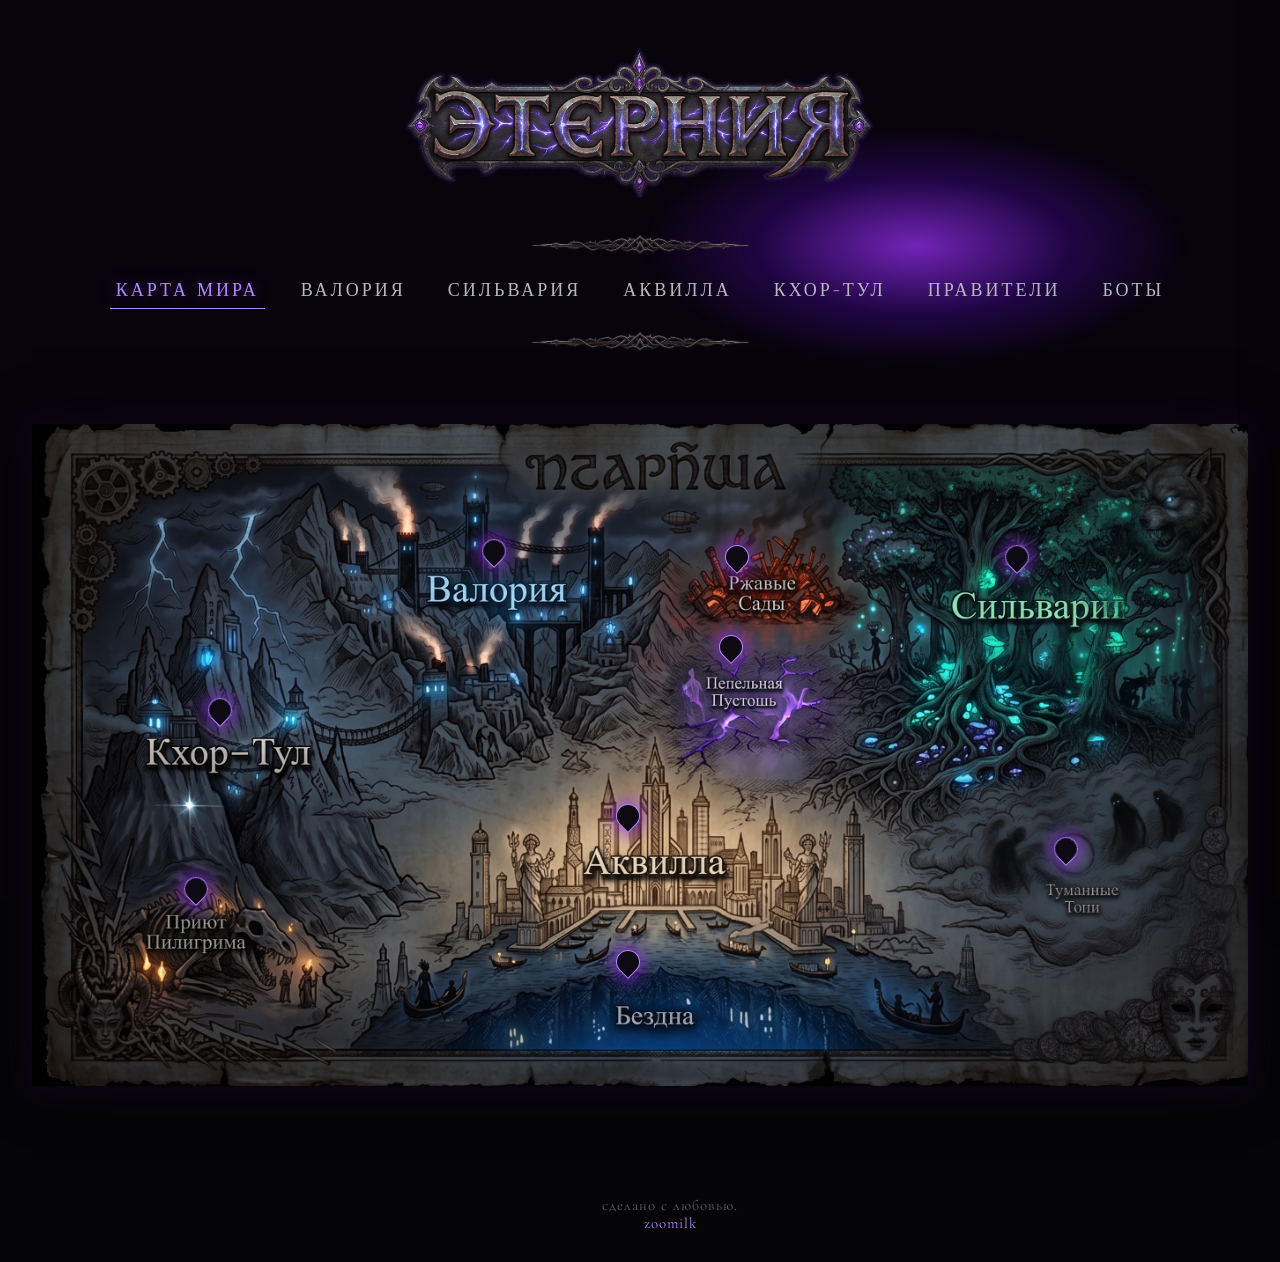
==== index.html @ 31e26c92 "Add files via upload" ====
<!DOCTYPE html>
<html lang="ru">
<head>
    <meta charset="UTF-8">
    <meta name="viewport" content="width=device-width, initial-scale=1.0">
    <title>Мир Этернии</title>
    <style>
        @import url('https://fonts.googleapis.com/css2?family=Cinzel:wght@400;700&family=Cormorant+Garamond:ital,wght@0,400;0,600;1,400&display=swap');

        :root {
            --bg-dark: #050508;
            --text-main: #b8b8c0;
            --text-accent: #b388ff;
            --text-silver: #e5e5e5;
            --panel-bg: rgba(10, 8, 14, 0.95);
            --border-color: #2a203b;
            --glow: rgba(138, 43, 226, 0.6);
        }

        html, body { margin: 0; padding: 0; width: 100%; overflow-x: hidden; }

        body {
            background-color: var(--bg-dark);
            color: var(--text-main);
            font-family: 'Cormorant Garamond', serif;
            font-size: 18px;
            display: flex;
            flex-direction: column;
            min-height: 100vh;
        }

        #bg-video {
            position: fixed; top: 0; left: 0; width: 100vw; height: 100vh;
            object-fit: cover; z-index: -20; pointer-events: none;
        }

        .body-overlay {
            position: fixed; top: 0; left: 0; width: 100vw; height: 100vh;
            background: rgba(8, 5, 12, 0.75); z-index: -10; pointer-events: none;
        }

        h1, h2, h3, h4 { font-family: 'Cinzel', serif; color: var(--text-silver); font-weight: normal; }

        /* --- ШАПКА --- */
        header { text-align: center; padding: 40px 0 10px 0; position: relative; z-index: 50; }
        .logo-wrapper { position: relative; display: inline-block; }
        .logo-wrapper::before {
            content: ''; position: absolute; top: 50%; left: 50%; width: 110%; height: 140%;
            background: radial-gradient(ellipse, rgba(160, 50, 255, 0.7) 0%, rgba(90, 10, 200, 0.3) 40%, transparent 70%);
            z-index: -1; pointer-events: none; animation: smooth-smoke-glow 6s infinite ease-in-out;
        }
        @keyframes smooth-smoke-glow {
            0% { opacity: 0.5; transform: translate(-50%, -50%) scale(0.95); filter: blur(18px); }
            35% { opacity: 0.9; transform: translate(-50%, -50%) scale(1.05); filter: blur(25px); }
            65% { opacity: 0.6; transform: translate(-50%, -50%) scale(0.98); filter: blur(20px); }
            100% { opacity: 0.5; transform: translate(-50%, -50%) scale(0.95); filter: blur(18px); }
        }
        .logo-img { max-width: 500px; height: auto; position: relative; z-index: 2; }
        .decor-divider-thin {
            width: 100%; max-width: 700px; height: 25px; margin: 20px auto;
            background-image: url('divider2.png'); background-size: contain;
            background-position: center; background-repeat: no-repeat; opacity: 0.8;
        }

        /* Навигация */
        .nav-links { display: flex; justify-content: center; gap: 30px; flex-wrap: wrap; max-width: 1100px; margin: 0 auto; }
        .nav-btn {
            background: none; border: none; color: var(--text-main); font-family: 'Cinzel', serif;
            font-size: 18px; text-transform: uppercase; letter-spacing: 3px; cursor: pointer;
            padding-bottom: 5px; border-bottom: 1px solid transparent; transition: all 0.4s;
        }
        .nav-btn:hover, .nav-btn.active { color: var(--text-accent); border-bottom: 1px solid var(--text-accent); text-shadow: 0 0 15px var(--glow); }

        .page { display: none; animation: fadeIn 0.6s ease; flex: 1; }
        .page.active { display: block; }
        @keyframes fadeIn { from { opacity: 0; transform: translateY(15px); } to { opacity: 1; transform: translateY(0); } }

        /* --- КАРТЫ --- */
        .map-container {
            position: relative; width: 95%; max-width: 1300px; margin: 40px auto 80px auto;
            box-shadow: 0 0 50px rgba(0,0,0,0.9), 0 0 30px rgba(138, 43, 226, 0.2); overflow: hidden;
        }
        .map-image { width: 100%; display: block; position: relative; z-index: 1; }

        .mist-overlay {
            position: absolute; top: 0; left: 0; width: 100%; height: 100%; object-fit: cover;
            z-index: 5; pointer-events: none; filter: invert(1) sepia(0.5) hue-rotate(240deg) saturate(3) opacity(0.85);
            mix-blend-mode: multiply; opacity: 0; transition: opacity 2.5s ease-in-out;
        }
        .mist-overlay.active { opacity: 1; }

        .map-pin {
            position: absolute; width: 22px; height: 22px; background-color: #0d0a14;
            border-radius: 50% 50% 50% 0; transform: translate(-50%, -100%) rotate(-45deg);
            cursor: pointer; border: 1px solid var(--text-accent); box-shadow: 0 0 15px 5px var(--glow);
            animation: pulse-purple 2s infinite; z-index: 10; transition: all 0.3s;
        }
        .map-pin:hover { transform: translate(-50%, -100%) rotate(-45deg) scale(1.3); background-color: var(--text-accent); }
        @keyframes pulse-purple {
            0% { box-shadow: 0 0 10px 2px rgba(138, 43, 226, 0.4); }
            50% { box-shadow: 0 0 20px 8px rgba(138, 43, 226, 0.8); }
            100% { box-shadow: 0 0 10px 2px rgba(138, 43, 226, 0.4); }
        }

        /* --- БОКОВАЯ ПАНЕЛЬ --- */
        .sidebar {
            position: fixed; top: 0; right: -600px; width: 550px; height: 100vh;
            background: var(--panel-bg); border-left: 2px solid var(--border-color);
            box-shadow: -15px 0 50px rgba(0,0,0,0.9); transition: right 0.5s cubic-bezier(0.2, 0.8, 0.2, 1);
            z-index: 9999; overflow: hidden; 
        }
        .sidebar.active { right: 0; }
        .close-btn {
            position: absolute; top: 25px; right: 25px; font-size: 32px; color: #777;
            cursor: pointer; border: none; background: none; z-index: 101; transition: color 0.3s;
        }
        .close-btn:hover { color: var(--text-accent); }

        .decor-corner {
            position: absolute; width: 100px; height: 100px; background-image: url('corner.png');
            background-size: contain; background-repeat: no-repeat; pointer-events: none; opacity: 0.8; z-index: 5;
        }
        .corner-tl { top: 0; left: 0; } .corner-tr { top: 0; right: 0; transform: scaleX(-1); }
        .corner-bl { bottom: 0; left: 0; transform: scaleY(-1); } .corner-br { bottom: 0; right: 0; transform: scale(-1, -1); }

        .sidebar-content {
            width: 100%; height: 100%; overflow-y: auto; padding: 60px 45px 80px 45px;
            box-sizing: border-box; position: relative; z-index: 2;
        }
        .sidebar-content::-webkit-scrollbar { width: 6px; }
        .sidebar-content::-webkit-scrollbar-track { background: rgba(0,0,0,0.2); }
        .sidebar-content::-webkit-scrollbar-thumb { background: var(--border-color); border-radius: 10px; }
        .sidebar-content::-webkit-scrollbar-thumb:hover { background: var(--text-accent); }

        .decor-divider {
            width: 100%; height: 30px; background-image: url('divider.png'); background-size: contain;
            background-position: center; background-repeat: no-repeat; margin: 25px 0; opacity: 0.9;
        }
        .sidebar-title { text-align: center; font-size: 36px; margin-top: 0; color: var(--text-silver); text-shadow: 0 0 15px rgba(179, 136, 255, 0.3); }
        
        .region-bg-image {
            width: 100%; height: 220px; background-size: cover; background-position: center; background-color: #000;
            border: 1px solid var(--border-color); margin-bottom: 20px; box-shadow: 0 5px 15px rgba(0,0,0,0.6);
            cursor: zoom-in; transition: border-color 0.3s;
        }
        .region-bg-image:hover { border-color: var(--text-accent); }

        .content-section { position: relative; z-index: 2; }
        .content-section h3 { font-size: 24px; color: var(--text-accent); border-bottom: 1px dashed var(--border-color); padding-bottom: 8px; margin-bottom: 15px; text-align: left; }
        
        .accent-silver { color: var(--text-silver); font-weight: bold; }
        .accent-purple { color: var(--text-accent); font-style: italic; }
        
        .styled-list { list-style: none; padding-left: 0; margin-top: 10px; }
        .styled-list li { padding-left: 22px; position: relative; margin-bottom: 12px; line-height: 1.5; }
        .styled-list li::before { content: '♦'; position: absolute; left: 0; color: var(--text-accent); font-size: 14px; top: 2px; }
        .quote-block { border-left: 2px solid var(--text-accent); padding-left: 15px; margin: 15px 0; font-style: italic; color: #999; }

        /* МИНИ-ПОРТРЕТЫ */
        .loc-characters-title { font-size: 20px; color: var(--text-silver); margin: 30px 0 15px 0; text-align: center; border-top: 1px solid var(--border-color); padding-top: 15px; font-family: 'Cinzel', serif; }
        .mini-chars-grid { display: flex; flex-wrap: wrap; gap: 15px; justify-content: center; margin-bottom: 20px; }
        .mini-char-wrap { text-align: center; cursor: pointer; width: 80px; }
        .mini-char-img {
            width: 70px; height: 70px; border-radius: 6px; border: 2px solid var(--border-color); 
            background-size: cover; background-position: center; margin: 0 auto 5px auto;
            transition: all 0.3s ease; box-shadow: 0 4px 10px rgba(0,0,0,0.5);
        }
        .mini-char-wrap:hover .mini-char-img { border-color: var(--text-accent); transform: scale(1.1); box-shadow: 0 0 15px var(--glow); }
        .mini-char-name { font-size: 14px; color: var(--text-main); font-style: italic; transition: color 0.3s; }
        .mini-char-wrap:hover .mini-char-name { color: var(--text-accent); }

        .btn-person {
            display: block; width: 100%; background: rgba(20, 15, 30, 0.5); color: var(--text-silver);
            padding: 15px 20px; border: 1px solid var(--text-accent); cursor: pointer; font-family: 'Cinzel', serif;
            font-size: 18px; text-transform: uppercase; letter-spacing: 3px; margin-top: 40px; transition: all 0.4s;
        }
        .btn-person:hover { background: var(--text-accent); color: #000; box-shadow: 0 0 25px var(--glow); }

        /* --- МОДАЛЬНОЕ ОКНО ПЕРСОНАЖА (ЦЕНТР ЭКРАНА) --- */
        .char-modal-wrapper {
            display: none; position: fixed; top: 0; left: 0; width: 100vw; height: 100vh;
            background: rgba(0,0,0,0.9); z-index: 100000; justify-content: center; align-items: center;
            opacity: 0; transition: opacity 0.4s ease;
        }
        .char-modal-wrapper.active { display: flex; opacity: 1; }
        .char-modal-content {
            width: 90%; max-width: 800px; max-height: 90vh; background: var(--panel-bg);
            border: 2px solid var(--border-color); position: relative; box-shadow: 0 0 50px rgba(0,0,0,0.8), 0 0 20px var(--glow);
            display: flex; flex-direction: column; overflow: hidden;
        }
        .cm-scroll-area { overflow-y: auto; padding: 40px; box-sizing: border-box; }
        .cm-scroll-area::-webkit-scrollbar { width: 6px; }
        .cm-scroll-area::-webkit-scrollbar-thumb { background: var(--text-accent); }
        
        .char-modal-header { display: flex; gap: 30px; align-items: flex-start; margin-bottom: 20px; }
        .cm-img { width: 180px; height: 180px; border: 2px solid var(--text-accent); background-size: cover; background-position: center; box-shadow: 0 0 20px rgba(138,43,226,0.3); flex-shrink: 0; border-radius: 4px;}
        .cm-titles h2 { font-size: 32px; margin: 0 0 10px 0; color: var(--text-silver); text-shadow: 0 0 10px rgba(255,255,255,0.2); }
        .cm-titles h4 { font-size: 18px; margin: 0; color: var(--text-accent); font-family: 'Cormorant Garamond', serif; font-style: italic; letter-spacing: 1px; }
        .cm-text p { margin-bottom: 15px; line-height: 1.6; }
        
        /* Модалка для картинок */
        .image-modal { display: none; position: fixed; top: 0; left: 0; width: 100vw; height: 100vh; background: rgba(0,0,0,0.85); z-index: 100000; justify-content: center; align-items: center; opacity: 0; transition: opacity 0.3s ease; }
        .image-modal.active { display: flex; opacity: 1; }
        .modal-img { max-width: 90vw; max-height: 90vh; border: 2px solid var(--border-color); box-shadow: 0 0 40px rgba(138, 43, 226, 0.3); border-radius: 4px; }
        
        /* --- КАРТОЧКИ (ПРАВИТЕЛИ И БОТЫ) --- */
        .characters-grid { max-width: 1500px; margin: 20px auto 60px auto; display: grid; grid-template-columns: repeat(4, 1fr); gap: 25px; padding: 0 30px; align-items: start; }
        .char-card { background: var(--panel-bg); border: 1px solid var(--border-color); padding: 25px; position: relative; cursor: pointer; transition: all 0.4s ease; box-shadow: 0 10px 30px rgba(0,0,0,0.8); }
        .char-card:hover { border-color: var(--text-accent); transform: translateY(-5px); }
        
        /* ИСПРАВЛЕНИЕ: Портреты больше не черные, они яркие сразу */
        .char-portrait { 
            width: 100%; aspect-ratio: 1 / 1; background-color: #050505; border: 1px solid #1a1525; margin-bottom: 15px; 
            background-size: cover; background-position: center; 
            filter: brightness(0.85) contrast(1.05); /* Яркие по умолчанию */
            transition: all 0.5s ease; position: relative; z-index: 2; border-radius: 4px;
        }
        .char-card:hover .char-portrait, .char-card.expanded .char-portrait { 
            filter: brightness(1.1) contrast(1.1); /* Легкое свечение при наведении */
            border-color: var(--text-accent); box-shadow: 0 0 20px rgba(138, 43, 226, 0.3); 
        }
        
        .char-name { font-size: 22px; text-align: center; margin: 10px 0; line-height: 1.3; transition: color 0.3s; position: relative; z-index: 2; }
        .char-card:hover .char-name, .char-card.expanded .char-name { color: var(--text-accent); }
        .char-details { max-height: 0; opacity: 0; overflow: hidden; transition: max-height 0.6s ease, opacity 0.6s ease; font-size: 16px; position: relative; z-index: 2; }
        .char-card.expanded .char-details { max-height: 1000px; opacity: 1; margin-top: 15px; }
        .char-details h4 { color: var(--text-silver); font-size: 18px; margin: 20px 0 5px 0; border-bottom: 1px solid var(--border-color); padding-bottom: 5px; }
        .hint-text { text-align: center; font-size: 14px; color: #666; margin-top: 10px; font-style: italic; }
        .char-card.expanded .hint-text { display: none; }

        /* Заблокированные карточки для ботов */
        .char-card.locked { cursor: not-allowed; }
        .char-card.locked:hover { transform: none; border-color: var(--border-color); }
        .char-card.locked .char-portrait { filter: brightness(0.2) blur(3px) grayscale(1); }

        /* ИСПРАВЛЕНИЕ: Центрирование гиперссылок в карточках ботов */
        .bot-links { 
            display: flex; 
            flex-wrap: wrap; 
            justify-content: center; 
            align-items: center; 
            gap: 15px; 
            margin-top: 25px; 
            padding-top: 15px; 
            border-top: 1px dashed var(--border-color); 
        }
        .bot-links a { 
            color: var(--text-accent); text-decoration: none; border-bottom: 1px dashed var(--text-accent); 
            font-family: 'Cinzel', serif; transition: all 0.3s; text-transform: uppercase; 
            font-size: 14px; letter-spacing: 1px; text-align: center; white-space: nowrap;
        }
        .bot-links a:hover { color: var(--text-silver); border-bottom-color: var(--text-silver); text-shadow: 0 0 10px var(--glow); }
        
        .bots-footer { text-align: center; color: rgba(184, 184, 192, 0.3); font-style: italic; margin: 50px 0 80px 0; font-size: 26px; font-family: 'Cinzel', serif; letter-spacing: 2px;}

        /* --- ФУТЕР --- */
        .global-footer {
            text-align: center;
            padding: 30px;
            color: rgba(184, 184, 192, 0.5);
            font-size: 15px;
            font-family: 'Cormorant Garamond', serif;
            letter-spacing: 1px;
            width: 100%;
            margin-top: auto;
        }
        .global-footer a {
            color: var(--text-accent);
            text-decoration: none;
            transition: color 0.3s;
        }
        .global-footer a:hover {
            color: var(--text-silver);
            text-shadow: 0 0 10px var(--glow);
        }

    </style>
</head>
<body>

    <video id="bg-video" autoplay loop muted playsinline>
        <source src="bg.mp4" type="video/mp4">
    </video>
    <div class="body-overlay"></div>

    <div id="image-modal" class="image-modal" onclick="closeImgModal(event)">
        <span class="close-btn" style="z-index: 100001;" onclick="closeImgModal(event)">✖</span>
        <img id="modal-img" class="modal-img" src="" alt="Image">
    </div>

    <!-- МОДАЛЬНОЕ ОКНО ПЕРСОНАЖА -->
    <div id="char-modal" class="char-modal-wrapper" onclick="closeCharModal(event)">
        <div class="char-modal-content" onclick="event.stopPropagation()">
            <span class="close-btn" onclick="closeCharModal(event)">✖</span>
            <div class="decor-corner corner-tl"></div>
            <div class="decor-corner corner-tr"></div>
            <div class="decor-corner corner-bl"></div>
            <div class="decor-corner corner-br"></div>
            
            <div class="cm-scroll-area">
                <div class="char-modal-header">
                    <div class="cm-img" id="cm-img"></div>
                    <div class="cm-titles">
                        <h2 id="cm-name">Имя Персонажа</h2>
                        <h4 id="cm-role">Роль</h4>
                    </div>
                </div>
                <div class="decor-divider"></div>
                <div class="cm-text content-section" id="cm-text"></div>
            </div>
        </div>
    </div>

    <header>
        <div class="logo-wrapper"><img src="logo.png" alt="Этерния" class="logo-img"></div>
        <div class="decor-divider-thin"></div>
        <nav class="nav-links">
            <button class="nav-btn active" id="btn-map" onclick="switchPage('map')">Карта Мира</button>
            <button class="nav-btn" id="btn-valoria" onclick="switchPage('valoria')">Валория</button>
            <button class="nav-btn" id="btn-sylvaria" onclick="switchPage('sylvaria')">Сильвария</button>
            <button class="nav-btn" id="btn-aquilla" onclick="switchPage('aquilla')">Аквилла</button>
            <button class="nav-btn" id="btn-khortul" onclick="switchPage('khortul')">Кхор-Тул</button>
            <button class="nav-btn" id="btn-chars" onclick="switchPage('chars')">Правители</button>
            <button class="nav-btn" id="btn-bots" onclick="switchPage('bots')">Боты</button>
        </nav>
        <div class="decor-divider-thin"></div>
    </header>

    <!-- СТРАНИЦА: ГЛАВНАЯ КАРТА -->
    <main id="page-map" class="page active">
        <div class="map-container">
            <img src="map.jpg" alt="Карта Этернии" class="map-image">
            <img src="fog.gif" alt="Туман" class="mist-overlay" id="mist-layer">

            <div class="map-pin" style="left: 38%; top: 21%;" onclick="openMainRegion('valoria')"></div>
            <div class="map-pin" style="left: 58%; top: 22%;" onclick="openMainRegion('rusty')"></div>
            <div class="map-pin" style="left: 81%; top: 22%;" onclick="openMainRegion('sylvaria')"></div>
            <div class="map-pin" style="left: 57.5%; top: 35.5%;" onclick="openMainRegion('ashen')"></div>
            <div class="map-pin" style="left: 15.5%; top: 45%;" onclick="openMainRegion('khor_tul')"></div>
            <div class="map-pin" style="left: 49%; top: 61%;" onclick="openMainRegion('aquilla')"></div>
            <div class="map-pin" style="left: 13.5%; top: 72%;" onclick="openMainRegion('pilgrim')"></div>
            <div class="map-pin" style="left: 85%; top: 66%;" onclick="openMainRegion('misty')" onmouseenter="showMist()" onmouseleave="hideMist()"></div>
            <div class="map-pin" style="left: 49%; top: 83%;" onclick="openMainRegion('abyss')" onmouseenter="showMist()" onmouseleave="hideMist()"></div>
        </div>
    </main>

    <!-- СТРАНИЦА: ВАЛОРИЯ -->
    <main id="page-valoria" class="page">
        <div class="map-container">
            <img src="map-valoria.jpg" alt="Карта Валории" class="map-image">
            <div class="map-pin" style="left: 40%; top: 20%;" onclick="openLocation('citadel')"></div>
            <div class="map-pin" style="left: 50%; top: 35%;" onclick="openLocation('garrison')"></div>
            <div class="map-pin" style="left: 65%; top: 45%;" onclick="openLocation('workshop')"></div>
            <div class="map-pin" style="left: 45%; top: 60%;" onclick="openLocation('forge')"></div>
            <div class="map-pin" style="left: 55%; top: 80%;" onclick="openLocation('bazaar')"></div>
            <div class="map-pin" style="left: 35%; top: 75%;" onclick="openLocation('block14')"></div>
            <div class="map-pin" style="left: 20%; top: 50%;" onclick="openLocation('bastion')"></div>
            <div class="map-pin" style="left: 60%; top: 65%;" onclick="openLocation('tavern')"></div>
        </div>
    </main>

    <!-- СТРАНИЦА: СИЛЬВАРИЯ -->
    <main id="page-sylvaria" class="page">
        <div class="map-container">
            <img src="map-sylvaria.jpg" alt="Карта Сильварии" class="map-image">
            <div class="map-pin" style="left: 50%; top: 40%;" onclick="openLocation('vault')"></div>
            <div class="map-pin" style="left: 60%; top: 30%;" onclick="openLocation('grove')"></div>
            <div class="map-pin" style="left: 40%; top: 50%;" onclick="openLocation('pharmacy')"></div>
            <div class="map-pin" style="left: 65%; top: 60%;" onclick="openLocation('market')"></div>
            <div class="map-pin" style="left: 75%; top: 70%;" onclick="openLocation('span')"></div>
            <div class="map-pin" style="left: 30%; top: 65%;" onclick="openLocation('post')"></div>
            <div class="map-pin" style="left: 20%; top: 80%;" onclick="openLocation('camp')"></div>
            <div class="map-pin" style="left: 85%; top: 50%;" onclick="openLocation('outpost')"></div>
        </div>
    </main>

    <!-- СТРАНИЦА: АКВИЛЛА -->
    <main id="page-aquilla" class="page">
        <div class="map-container">
            <img src="map-aquilla.jpg" alt="Карта Аквиллы" class="map-image">
            <div class="map-pin" style="left: 50%; top: 30%;" onclick="openLocation('palace')"></div>
            <div class="map-pin" style="left: 65%; top: 40%;" onclick="openLocation('archive')"></div>
            <div class="map-pin" style="left: 35%; top: 45%;" onclick="openLocation('salon')"></div>
            <div class="map-pin" style="left: 55%; top: 60%;" onclick="openLocation('cabaret')"></div>
            <div class="map-pin" style="left: 45%; top: 65%;" onclick="openLocation('passage')"></div>
            <div class="map-pin" style="left: 25%; top: 55%;" onclick="openLocation('citadel_guard')"></div>
            <div class="map-pin" style="left: 60%; top: 80%;" onclick="openLocation('lair')"></div>
            <div class="map-pin" style="left: 40%; top: 85%;" onclick="openLocation('pier')"></div>
            <div class="map-pin" style="left: 50%; top: 95%;" onclick="openLocation('monoliths')"></div>
        </div>
    </main>

    <!-- СТРАНИЦА: КХОР-ТУЛ -->
    <main id="page-khortul" class="page">
        <div class="map-container">
            <img src="map-khortul.jpg" alt="Карта Кхор-Тул" class="map-image">
            <div class="map-pin" style="left: 40%; top: 70%;" onclick="openLocation('ossuary')"></div>
            <div class="map-pin" style="left: 50%; top: 60%;" onclick="openLocation('bridge')"></div>
            <div class="map-pin" style="left: 60%; top: 55%;" onclick="openLocation('honeycombs')"></div>
            <div class="map-pin" style="left: 30%; top: 50%;" onclick="openLocation('plaza')"></div>
            <div class="map-pin" style="left: 70%; top: 65%;" onclick="openLocation('wells')"></div>
            <div class="map-pin" style="left: 45%; top: 40%;" onclick="openLocation('court')"></div>
            <div class="map-pin" style="left: 65%; top: 25%;" onclick="openLocation('spire')"></div>
            <div class="map-pin" style="left: 50%; top: 15%;" onclick="openLocation('sanctuary')"></div>
        </div>
    </main>

    <!-- СТРАНИЦА: ПРАВИТЕЛИ -->
    <main id="page-chars" class="page">
        <div class="characters-grid">
            
            <div class="char-card" id="card-malakor" onclick="toggleCard('card-malakor')">
                <div class="decor-corner corner-tl"></div><div class="decor-corner corner-tr"></div>
                <div class="char-portrait" style="background-image: url('char-malakor.jpg')"></div>
                <h2 class="char-name">Малакор Торн</h2>
                <div class="decor-divider-thin" style="margin: 5px auto;"></div>
                <div class="hint-text">Нажмите, чтобы раскрыть</div>
                
                <div class="char-details">
                    <p class="quote-block">«Плоть слаба. Шестерни вечны.»</p>
                    <p><span class="accent-silver">Верховный Архонт Валории.</span> От живой плоти в нем осталось лишь сердце, всё остальное — шедевры из черной стали и мерцающих рун.</p>
                    <h4>Характер</h4>
                    <p>Лишен человеческих страстей. Говорит <span class="accent-purple">рублеными фразами</span>, оценивая мир исключительно через призму железной логики и эффективности.</p>
                </div>
                <div class="decor-corner corner-bl"></div><div class="decor-corner corner-br"></div>
            </div>

            <div class="char-card" id="card-elara" onclick="toggleCard('card-elara')">
                <div class="decor-corner corner-tl"></div><div class="decor-corner corner-tr"></div>
                <div class="char-portrait" style="background-image: url('char-elara.jpg')"></div>
                <h2 class="char-name">Элара Глубокого Корня</h2>
                <div class="decor-divider-thin" style="margin: 5px auto;"></div>
                <div class="hint-text">Нажмите, чтобы раскрыть</div>
                
                <div class="char-details">
                    <p class="quote-block">«Мы не спешим. Лес помнит всё.»</p>
                    <p><span class="accent-silver">Матриарх Сильварии.</span> Древний Лесной Вечник. Её ноги превратились в корневую систему, навсегда связавшую её с живым троном-деревом.</p>
                    <h4>Характер</h4>
                    <p>Отстраненная и спокойная. Её голос звучит как <span class="accent-purple">шелест сухой листвы</span>, но за этим скрывается всеведающий разум, наблюдающий за миром глазами каждой птицы.</p>
                </div>
                <div class="decor-corner corner-bl"></div><div class="decor-corner corner-br"></div>
            </div>

            <div class="char-card" id="card-cassian" onclick="toggleCard('card-cassian')">
                <div class="decor-corner corner-tl"></div><div class="decor-corner corner-tr"></div>
                <div class="char-portrait" style="background-image: url('char-cassian.jpg')"></div>
                <h2 class="char-name">Кассиан Вейн</h2>
                <div class="decor-divider-thin" style="margin: 5px auto;"></div>
                <div class="hint-text">Нажмите, чтобы раскрыть</div>
                
                <div class="char-details">
                    <p class="quote-block">«У каждого секрета есть своя цена.»</p>
                    <p><span class="accent-silver">Великий Дож Аквиллы.</span> Изысканный Ихорец, чье тело пропитано магией Бездны, отчего кожа кажется почти прозрачной на свету.</p>
                    <h4>Характер</h4>
                    <p>Воплощение изящества. <span class="accent-purple">Остроумен и коварен</span>, непревзойденный политик, способный продать человеку его же собственные ботинки.</p>
                </div>
                <div class="decor-corner corner-bl"></div><div class="decor-corner corner-br"></div>
            </div>

            <div class="char-card" id="card-amon" onclick="toggleCard('card-amon')">
                <div class="decor-corner corner-tl"></div><div class="decor-corner corner-tr"></div>
                <div class="char-portrait" style="background-image: url('char-amon.jpg')"></div>
                <h2 class="char-name">Воскресший Амон</h2>
                <div class="decor-divider-thin" style="margin: 5px auto;"></div>
                <div class="hint-text">Нажмите, чтобы раскрыть</div>
                
                <div class="char-details">
                    <p class="quote-block">«Ибо тьма очищается лишь огнем.»</p>
                    <p><span class="accent-silver">Патриарх Кхор-Тула.</span> Старейший из Остогонов. Его рога давно срослись в пугающую корону, а закрытые глаза видят скрытую суть вещей.</p>
                    <h4>Характер</h4>
                    <p>Суровый религиозный фанатик. Его голос гремит над скалами как <span class="accent-purple">раскат штормового грома</span>, направляя свой народ по пути бескомпромиссной веры.</p>
                </div>
                <div class="decor-corner corner-bl"></div><div class="decor-corner corner-br"></div>
            </div>
        </div>
    </main>

    <!-- СТРАНИЦА: БОТЫ -->
    <main id="page-bots" class="page">
        <div class="characters-grid">
            
            <!-- МЭРРИК (Активный) -->
            <div class="char-card" id="bot-merrick" onclick="toggleCard('bot-merrick')">
                <div class="decor-corner corner-tl"></div><div class="decor-corner corner-tr"></div>
                <div class="char-portrait" style="background-image: url('char-merrick.jpg')"></div>
                <h2 class="char-name">Мэррик</h2>
                <div class="decor-divider-thin" style="margin: 5px auto;"></div>
                <div class="hint-text">Нажмите, чтобы раскрыть</div>
                
                <div class="char-details">
                    <p class="quote-block">«Даже в самом холодном металле можно сохранить искру человечности.»</p>
                    <p><span class="accent-silver">Страж-7. Живое оружие Стального Синода.</span></p>
                    <h4>Внешность и Суть</h4>
                    <p>Рожденный в Ржавых трущобах, он спас Архонта ценой собственного тела. Теперь левая часть его фигуры сохранила человечность — бледная кожа и бугры старых шрамов. Правая же стала триумфом брутальной валорианской инженерии: тяжелая руническая сталь, мощные поршни и сплетение труб, по которым пульсирует Живое Серебро.</p>
                    <h4>Характер</h4>
                    <p>Мэррик — прагматик до мозга костей. Он выполняет приказы Синода с пугающей, хирургической точностью, не оставляя врагам ни единого шанса. Однако за фасадом безэмоциональной машины скрывается живая искра: он испытывает глубокое сострадание к жителям низин, тайно подкармливает редких лесных зверьков и обладает потрясающе сухим, метким сарказмом.</p>
                    
                    <div class="bot-links">
                        <a href="#" target="_blank">indamind ai bot</a>
                        <a href="#" target="_blank">indamind ai site</a>
                    </div>
                </div>
                <div class="decor-corner corner-bl"></div><div class="decor-corner corner-br"></div>
            </div>

            <!-- ТРИ ЗАКРЫТЫХ БОТА -->
            <div class="char-card locked">
                <div class="decor-corner corner-tl"></div><div class="decor-corner corner-tr"></div>
                <div class="char-portrait" style="background-image: url('placeholder.jpg')"></div>
                <h2 class="char-name">Скрыто Мглой</h2>
                <div class="decor-divider-thin" style="margin: 5px auto;"></div>
                <div class="hint-text">Пока недоступно</div>
                <div class="decor-corner corner-bl"></div><div class="decor-corner corner-br"></div>
            </div>

            <div class="char-card locked">
                <div class="decor-corner corner-tl"></div><div class="decor-corner corner-tr"></div>
                <div class="char-portrait" style="background-image: url('placeholder.jpg')"></div>
                <h2 class="char-name">Скрыто Мглой</h2>
                <div class="decor-divider-thin" style="margin: 5px auto;"></div>
                <div class="hint-text">Пока недоступно</div>
                <div class="decor-corner corner-bl"></div><div class="decor-corner corner-br"></div>
            </div>

            <div class="char-card locked">
                <div class="decor-corner corner-tl"></div><div class="decor-corner corner-tr"></div>
                <div class="char-portrait" style="background-image: url('placeholder.jpg')"></div>
                <h2 class="char-name">Скрыто Мглой</h2>
                <div class="decor-divider-thin" style="margin: 5px auto;"></div>
                <div class="hint-text">Пока недоступно</div>
                <div class="decor-corner corner-bl"></div><div class="decor-corner corner-br"></div>
            </div>

        </div>
        
        <div class="bots-footer">This story has yet to end..</div>
    </main>

    <!-- БОКОВАЯ ПАНЕЛЬ -->
    <div class="sidebar" id="sidebar">
        <button class="close-btn" onclick="closeSidebar()">✖</button>
        <div class="decor-corner corner-tl"></div><div class="decor-corner corner-tr"></div>
        <div class="decor-corner corner-bl"></div><div class="decor-corner corner-br"></div>

        <div class="sidebar-content">
            <h1 class="sidebar-title" id="r-title">Название</h1>
            <div class="region-bg-image" id="r-image" onclick="openImageModal(this)"></div>
            <div class="decor-divider" id="r-divider-top"></div>
            
            <div class="content-section" id="r-desc"></div>
            <div class="content-section" id="r-society"></div>
            <div class="content-section" id="r-rule"></div>
            
            <!-- Блок для мини-портретов (прячется если пуст) -->
            <div id="r-chars-container" style="display: none;">
                <div class="loc-characters-title">Связанные Личности</div>
                <div class="mini-chars-grid" id="r-chars-grid"></div>
            </div>
            
            <div id="r-action"></div>
        </div>
    </div>

    <!-- ПОДВАЛ САЙТА -->
    <div class="global-footer">
        сделано с любовью.<br>
        <a href="#" target="_blank">zoomilk</a>
    </div>

    <!-- МАССИВ ДАННЫХ И ЛОГИКА -->
    <script>
        // База Персонажей (Без спойлеров, поэтичная)
        const charsDB = {
            merrick: {
                name: "Мэррик", role: "Страж-7, Прагматик", img: "char-merrick.jpg",
                text: `<p><b>Внешность:</b> Внушительная фигура. Левая сторона сохранила бледную кожу и человечность, правая — тяжеловесный триумф валорианской инженерии, где вместо крови по трубам пульсирует Живое Серебро.</p>
                       <p><b>Характер:</b> Сдержанный, суровый и хладнокровный тактик. Однако под железной броней бьется живое сердце, способное на проявление сострадания и уважения к честным противникам.</p>`
            },
            silas: {
                name: "Мастер Сайлас", role: "Главный медик-инженер", img: "char-silas.jpg",
                text: `<p><b>Внешность:</b> Мудрый старик со связкой микроскопических линз вместо глаза. От его рук всегда пахнет машинным маслом и резким антисептиком.</p>
                       <p><b>Особенности:</b> Обладает золотыми руками. Относится к киборгам не как к государственному имуществу, а как к живым людям, которым необходима забота.</p>`
            },
            vance: {
                name: "Легат Вариан Вэнс", role: "Стальной Палач", img: "char-vance.jpg",
                text: `<p><b>Внешность:</b> Идеальная осанка, строгий мундир и ни единого импланта в теле.</p>
                       <p><b>Характер:</b> Фанатичный сторонник догмы «чистоты плоти». Ледяной офицер, воспринимающий подчиненных лишь как винтики в огромном механизме Оплота.</p>`
            },
            lyra: {
                name: "Лира «Флакон»", role: "Беглая алхимичка", img: "char-lyra.jpg",
                text: `<p><b>Внешность:</b> Постоянно кутается в плотные шарфы, скрывая свое происхождение из Аквиллы.</p>
                       <p><b>Связь:</b> Настоящий мастер перегонки редких зелий. Способна сварить любую микстуру в невыносимых условиях Ржавых трущоб, обменивая их на собственную безопасность.</p>`
            },
            briona: {
                name: "Бриона", role: "Хозяйка «Стального крюка»", img: "char-briona.jpg",
                text: `<p><b>Внешность:</b> Лицо тронуто шрамами от угольной пыли, руки огрубели от постоянной работы. Заведует самой атмосферной подвальной дырой в городе.</p>
                       <p><b>Характер:</b> Прямолинейная, громкая и бесстрашная. Она помнит завсегдатаев еще с тех времен, когда они были простыми мальчишками.</p>`
            },
            gideon: {
                name: "Гидеон «Ржавый Нож»", role: "Лидер подполья", img: "char-gideon.jpg",
                text: `<p><b>Характер:</b> Дьявольски харизматичный бунтарь, презирающий политику Валории. Его пламенные речи зажигают искру сопротивления даже в самых темных шахтах.</p>`
            },
            theron: {
                name: "Тэрон", role: "Бродячий Клык", img: "char-theron.jpg",
                text: `<p><b>Внешность:</b> Поджарый юноша с изумрудными глазами, чуткими волчьими ушами и вечной насмешливой полуулыбкой.</p>
                       <p><b>Характер:</b> На первый взгляд — инфантильный разгильдяй и воришка. На деле — отчаянный защитник, чей аномальный слух улавливает даже шепот падающего листа.</p>`
            },
            pykh: {
                name: "Пых", role: "Аномально ленивый Люм", img: "char-pykh.jpg",
                text: `<p><b>Внешность:</b> Крупный, бархатистый и теплый, словно нагретый на солнце хлеб. Переливается уютным мятным светом.</p>
                       <p><b>Особенности:</b> Слишком ленив, чтобы порхать со стаей, поэтому предпочитает путешествовать чужими ногами, устроившись за пазухой.</p>`
            },
            bran: {
                name: "Бран «Чернозуб»", role: "Вожак клана", img: "char-bran.jpg",
                text: `<p><b>Внешность:</b> Могучий Звероуст-волк с седой холкой и покрытым шрамами лицом. Ветеран бесчисленных стычек в Диколесье.</p>
                       <p><b>Характер:</b> Воплощение строгих традиций Сильварии. Для него закон стаи и безопасность границ превыше любых личных чувств.</p>`
            },
            tiss: {
                name: "Матушка Тисс", role: "Старая травница", img: "char-tiss.jpg",
                text: `<p><b>Внешность:</b> Сгорбленный Звероуст-сыч в круглых очках, с пышным оперением и острым клювом.</p>
                       <p><b>Характер:</b> Ворчливая, строгая, но бесконечно добрая внутри. Знает рецепты спасения от любых хворей, но может отходить деревянной ложкой за наглость.</p>`
            },
            yvain: {
                name: "Ивейн «Шелест Иглы»", role: "Вестник", img: "char-yvain.jpg",
                text: `<p><b>Внешность:</b> Утонченный Вечник. Его волосы — это живое сплетение гибких хвойных веток.</p>
                       <p><b>Характер:</b> Дипломатичен, умен и невозмутим. Он читает лес как открытую книгу и мастерски управляет пограничными дозорами.</p>`
            },
            rix: {
                name: "Рикс «Сорока»", role: "Контрабандист", img: "char-rix.jpg",
                text: `<p><b>Внешность:</b> Вертлявый Звероуст с иссиня-черными перьями. Ходит в жилете, скрывающем десятки потайных карманов.</p>
                       <p><b>Характер:</b> Кладезь слухов и баек со всего континента. Способен достать любую валорианскую безделушку в самом сердце леса.</p>`
            },
            enerion: {
                name: "Энерион", role: "Верховный Псаломщик", img: "char-enerion.jpg",
                text: `<p><b>Внешность:</b> Остогон пугающей красоты. Красные, как ритуальный костер, волосы, изящные черные рога-лезвия и глаза без зрачков, излучающие мягкий лунный свет.</p>
                       <p><b>Характер:</b> Утонченный манипулятор. Спокоен, милостив к пастве, но способен сокрушать врагов одной лишь магией тяжести, не поднимая руки.</p>`
            },
            amon: {
                name: "Патриарх Амон", role: "Правитель Пиков", img: "char-amon.jpg",
                text: `<p><b>Внешность:</b> Древнейший остогон. Его огромные рога срослись в каменную корону, а глаза вечно закрыты в немой молитве.</p>
                       <p><b>Характер:</b> Абсолютный фанатик. Его голос гремит словно раскат горного грома, призывая народ к чистоте и искуплению.</p>`
            },
            morvald: {
                name: "Брат Морвальд", role: "Верховный Юстициар", img: "char-morvald.jpg",
                text: `<p><b>Внешность:</b> Огромный, грубый воин. Отвергает любую роскошь, носит тяжелые вериги и спит на мерзлом граните.</p>
                       <p><b>Характер:</b> Воплощение грубой, непреклонной силы и классической архаичной догмы Кхор-Тула.</p>`
            },
            neya: {
                name: "Нея", role: "Слепая послушница", img: "char-neya.jpg",
                text: `<p><b>Внешность:</b> Шестнадцатилетняя абсолютно слепая полукровка из низин.</p>
                       <p><b>Характер:</b> Светлая, чистая душа, общающаяся с самыми страшными людьми просто, открыто и без малейшей дрожи в голосе.</p>`
            },
            valdis: {
                name: "Сестра Вальдис", role: "Немая карательница", img: "char-valdis.jpg",
                text: `<p><b>Внешность:</b> Сухая, высокая остогонка с наголо спиленными рогами — знак абсолютной преданности Ордену.</p>
                       <p><b>Характер:</b> Бесшумная, идеальная тень, понимающая волю господина по малейшему движению пальцев.</p>`
            },
            nicodem: {
                name: "Никодем «Нико»", role: "Призрак Зеркальных Вод", img: "char-nicodem.jpg",
                text: `<p><b>Внешность:</b> Полуэльф с гибкостью уличного акробата. Иссиня-фиолетовые волосы и глаза цвета яркого аметиста.</p>
                       <p><b>Характер:</b> Гедонист с ленивой полуулыбкой. В городе, где все прячут лица за масками, он открыто носит свою на затылке. Любит риск и мастерски вскрывает самые охраняемые тайны Аквиллы.</p>`
            },
            corvus: {
                name: "Старик Корвус", role: "Слепой Гребец", img: "char-corvus.jpg",
                text: `<p><b>Внешность:</b> Дряхлый лодочник, чьи глаза побелели от ядовитых туманов Нижних Доков.</p>
                       <p><b>Характер:</b> Знает каждую сваю и тайный шлюз. Молчаливый хранитель чужих секретов, готовый варить спасительные отвары для тех, кого забрала улица.</p>`
            },
            violetta: {
                name: "Мадам Виолетта", role: "Хозяйка кабаре-аукциона", img: "char-violetta.jpg",
                text: `<p><b>Внешность:</b> Носит тяжелые шелка цвета увядшей розы и глухую фарфоровую маску с узкими прорезями для глаз.</p>
                       <p><b>Характер:</b> Расчетливая, властная и безумно стильная. Ведет теневые дела с изяществом светской львицы.</p>`
            },
            varen: {
                name: "Магистрат Аугуст Варен", role: "Верховный дознаватель", img: "char-varen.jpg",
                text: `<p><b>Внешность:</b> Идеально скроенный мундир цвета вороненой стали. Вместо лица — гладкая зеркальная пластина.</p>
                       <p><b>Характер:</b> Неотвратимый, как сама судьба. Олицетворяет железную хватку тайной полиции Зеркального Венца.</p>`
            },
            kaeli: {
                name: "Каэли «Пустая Склянка»", role: "Стеклодув", img: "char-kaeli.jpg",
                text: `<p><b>Внешность:</b> Хрупкая девушка с затуманенным, отрешенным взглядом.</p>
                       <p><b>Особенности:</b> Ее прошлое было стерто по жестоким законам Домов Памяти. Теперь она существует как идеальный мастер, способный создавать тончайшие сосуды для чужих эмоций.</p>`
            }
        };

        // База Главных Регионов (ПОЛНАЯ, КАК РАНЬШЕ)
        const mainRegionsDB = {
            valoria: {
                title: "Валория",
                desc: `<h3>Мрачная Кузница</h3><p>Циклопический конгломерат из черного гранита и чугуна, стиснутый в ледяных каньонах севера. Здесь нет поэзии, только гул заводов. Буры Оплота <span class="accent-purple">высасывают магическую сущность</span> мира, оставляя мертвый монолит.</p>`,
                society: `<h3>Шестерни Общества</h3><ul class="styled-list"><li><span class="accent-silver">Первородные:</span> Аристократы, хранящие чистоту плоти.</li><li><span class="accent-silver">Сплавленные:</span> Элита с имплантами из Живого серебра.</li><li><span class="accent-silver">Ржавые:</span> Бедняки, гниющие от металлической лихорадки.</li></ul>`,
                rule: `<h3>Власть Синода</h3><p>Управляется <span class="accent-silver">Стальным Синодом</span> — решения лишены эмоций и строятся на холодном расчете.</p>`,
                personId: "malakor"
            },
            sylvaria: {
                title: "Сильвария",
                desc: `<h3>Изумрудная Колыбель</h3><p>Древний лес на востоке. Столица Эльвейн — это единый организм из <span class="accent-purple">колоссальных деревьев-небоскребов</span>. Ночью лес вспыхивает неоновым свечением биолюминесцентных грибов.</p>`,
                society: `<h3>Дети Леса</h3><ul class="styled-list"><li><span class="accent-silver">Лесные Вечники:</span> Бессмертные хранители памяти с кожей-берестой.</li><li><span class="accent-silver">Звероусты:</span> Полулюди с чертами зверей.</li></ul><p class="quote-block">Здесь не ценят золото, лишь умение слышать Шепот Леса.</p>`,
                rule: `<h3>Власть Сезонов</h3><p>Направляется <span class="accent-silver">Кругом Сезонов</span>, медитирующим у корней Великого Древа.</p>`,
                personId: "elara"
            },
            aquilla: {
                title: "Аквилла",
                desc: `<h3>Город над Бездной</h3><p>Жемчужина юга в стиле Dark Deco, выстроенная над <span class="accent-purple">чудовищным разломом</span>. Элегантные белые башни отражаются в бирюзовых водах.</p>`,
                society: `<h3>Рынок Секретов</h3><ul class="styled-list"><li><span class="accent-silver">Ихорцы:</span> Бледные аристократы с жабрами.</li><li><span class="accent-silver">Рынок Воспоминаний:</span> Место, где алхимики продают чужую память во флаконах.</li></ul>`,
                rule: `<h3>Власть Масок</h3><p>Управляется <span class="accent-silver">Советом Десяти Масок</span>, где воюют ядами и слухами.</p>`,
                personId: "cassian"
            },
            khor_tul: {
                title: "Кхор-Тул (Пики)",
                desc: `<h3>Порог Небес</h3><p>Монастыри, вырубленные в скалах над облаками. Храмы соединены жуткими мостами из <span class="accent-purple">костей и цепей</span>, а вершины купаются в ослепительном эфирном свете.</p>`,
                society: `<h3>Путь Искупления</h3><p>Родина <span class="accent-silver">Остогонов</span> — рогатых гуманоидов. Их жизнь — изнурительная аскеза и молитвы, искупающие демонический вид.</p>`,
                rule: `<h3>Власть Вере</h3><p>Теократия <span class="accent-silver">Синода Небесного Света</span>, толкующего знамения в облаках.</p>`,
                personId: "amon"
            },
            rusty: {
                title: "Ржавые Сады",
                desc: `<h3>Механическое Кладбище</h3><p>Техногенная свалка на окраинах Валории. Горы бракованных машин <span class="accent-purple">ожили</span> под воздействием магии.</p>`,
                society: `<h3>Изгои</h3><p>Убежище для изгнанных Сплавленных и механических паразитов, охотящихся на теплую кровь.</p>`,
                rule: ``
            },
            ashen: {
                title: "Пепельная Пустошь",
                desc: `<h3>Разорванная Земля</h3><p>Мертвая граница, где вместо песка хрустит <span class="accent-purple">пепел сожженных эпох</span>. Время и гравитация здесь нестабильны.</p>`,
                society: `<h3>Эхо Прошлого</h3><p>Главная угроза — призрачные проекции древних битв, способные нанести реальную рану случайному путнику.</p>`,
                rule: ``
            },
            pilgrim: {
                title: "Приют Пилигрима",
                desc: `<h3>Костяные Врата</h3><p>Поселение у подножия Пиков, вырезанное внутри <span class="accent-purple">исполинского скелета</span> существа, рухнувшего с небес.</p>`,
                society: `<h3>Покаяние</h3><p>Любой смех чужака может закончиться публичной поркой. Сюда приходят лишь за священной солью и искуплением.</p>`,
                rule: ``
            },
            misty: {
                title: "Туманные Топи",
                desc: `<h3>Шепчущие Болота</h3><p>Сеть топких равнин в белом тумане. Стоячие воды источают аромат <span class="accent-purple">гнили и дорогих духов</span>.</p>`,
                society: `<h3>Узел Безмолвия</h3><p>Идеальный каменный круг в центре топей, где полностью исчезают звуки. Путь к нему преграждают «Шептуны», крадущие голоса любимых.</p>`,
                rule: ``
            },
            abyss: {
                title: "Бездна",
                desc: `<h3>Дыхание Тьмы</h3><p>Необъятный подводный разлом под Аквиллой. Раз в столетие Бездна делает <span class="accent-purple">«выдох»</span>, срывая магические замки.</p>`,
                society: `<h3>Серая Мгла</h3><p>Мелкодисперсная тьма поднимается из океана, материализуя призраков. Ни один смертный не смеет спуститься в её глубины.</p>`,
                rule: ``
            }
        };

        // База Локаций внутри Королевств (ПОДРОБНАЯ И БЕЗОПАСНАЯ)
        const locationsDB = {
            // ВАЛОРИЯ
            citadel: { 
                title: "Цитадель Легата", 
                what: `Военно-административный центр Валории и резиденция легата Ванса.`, 
                where: `Находится на Верхнем ярусе (Стальной Пик), в самой высокой точке Оплота.`, 
                look: `Монументальный бастион бруталистской архитектуры. Внутри — залы из полированной вороненой стали, огромные светящиеся <span class="accent-purple">тактические карты</span> и бронированные панорамные окна с видом на вечно дымящийся город.`, 
                chars: ["vance"] 
            },
            garrison: { 
                title: "Гарнизон «Седьмого Протокола»", 
                what: `База дислокации элитных киборгов-гвардейцев и место постоянной приписки Мэррика.`, 
                where: `Стык Верхнего и Среднего ярусов, у главных подъемных шахт.`, 
                look: `Длинные бронированные ангары с железными боксами для сна. Вдоль стен размещены гидравлические стойки для калибровки протезов и оружейные стенды. Воздух густо пахнет <span class="accent-purple">озоном и оружейным маслом</span>.`, 
                chars: ["merrick"] 
            },
            workshop: { 
                title: "Мастерская «Ржавый Шприц»", 
                what: `Нелегальный хирургический кабинет по кустарной аугментации.`, 
                where: `Средний ярус (Паровой Пояс), в заброшенном техническом тупике за вентиляцией.`, 
                look: `Тесное, пропахшее спиртом и гарью помещение с низкими потолками. В центре — операционный стол со следами окислов, вокруг стоят стеллажи с банками дефектного <span class="accent-silver">Живого Серебра</span> и мотки проводов.`, 
                chars: ["silas"] 
            },
            forge: { 
                title: "Комбинат «Титан»", 
                what: `Крупнейший завод Валории по выплавке брони и очистке металлов.`, 
                where: `Промышленная зона внутреннего кольца Среднего яруса.`, 
                look: `Циклопический цех под закопченными сводами. Озаряется белыми вспышками расплавленного металла, вдоль стен грохочут пневматические молоты, а воздух перенасыщен <span class="accent-purple">горячим паром и угольной пылью</span>.`, 
                chars: ["briona"] 
            },
            bazaar: { 
                title: "Базар «Шлаковое Дно»", 
                what: `Черный рынок вторсырья, ворованных патронов и списанных деталей.`, 
                where: `Нижний ярус, у основания главной шахты сброса отходов.`, 
                look: `Трущобный лабиринт из ржавых грузовых контейнеров. Освещается чадящими бочками с мазутом, под ногами хрустит <span class="accent-silver">замерзший шлак</span>.`, 
                chars: ["gideon"] 
            },
            block14: { 
                title: "Жилой блок 14-Б", 
                what: `Типовой рабочий барак для низших каст заводских механиков.`, 
                where: `Нижний ярус, жилые соты рядом с магистральным паропроводом.`, 
                look: `Крошечный неотапливаемый куб из клепаной стали. Единственный источник тепла — гудящая труба отопления, идущая сквозь стену. Освещается тусклой керосиновой лампой.`, 
                chars: ["lyra"] 
            },
            bastion: { 
                title: "Бастион «Ледяной Засов»", 
                what: `Опорный узел внешней оборонительной стены.`, 
                where: `Внешний периметр Валории, фасадная сторона железного вала.`, 
                look: `Стоящая на морозе многоярусная стальная стена с тяжелыми паровыми пушками. Бронеплиты покрыты метровым слоем наледи, выходы перекрыты <span class="accent-silver">пятитонными гермоворотами</span>.`, 
                chars: [] 
            },
            tavern: { 
                title: "Таверна «Стальной Крюк»", 
                what: `Культовая подвальная дыра для ветеранов-инвалидов и работяг.`, 
                where: `Граница Среднего и Нижнего ярусов, в основании опоры грузового лифта.`, 
                look: `Полумрак, густой сизый дым от дешевого табака и тяжелый запах кислого спирта. Столы и лавки намертво прикручены болтами к вибрирующему металлическому полу.`, 
                chars: ["briona", "merrick"] 
            },
            
            // СИЛЬВАРИЯ
            vault: { 
                title: "Тронный Свод Древа-Матери", 
                what: `Политическое и сакральное сердце королевства.`, 
                where: `Самый центр Сердцелесья, внутри колоссального полого ствола.`, 
                look: `Грандиозный зал, выращенный из живой древесины. Стены пульсируют мягким <span class="accent-purple">бирюзовым соком</span>, а в центре возвышается трон, в который намертво вросли корни Матриарха.`, 
                chars: ["elara"] 
            },
            grove: { 
                title: "Роща Четырех Сезонов", 
                what: `Место медитаций и тайных совещаний четырех Старейшин.`, 
                where: `Верхний ярус ветвей Древа-Матери, открытая площадка.`, 
                look: `Круглая живая платформа, четко разделенная на четыре сектора по состояниям леса: от плакучих ветвей весны до скованной морозным инеем площадки зимы.`, 
                chars: [] 
            },
            pharmacy: { 
                title: "Аптека-дупло Матушки Тисс", 
                what: `Старейшая лавка травницы и безопасное убежище Тэрона.`, 
                where: `Узловой ствол гигантской плакучей ивы в Среднем Кольце.`, 
                look: `Уютное круглое дупло. Внутри густо пахнет сушеной мелиссой, можжевельником и <span class="accent-purple">светящимися спорами</span>. С потолка гроздьями свисают банки с целебными настоями.`, 
                chars: ["tiss", "theron", "pykh"] 
            },
            market: { 
                title: "Базар «Переплетенные Лианы»", 
                what: `Шумный торговый перекресток, где ремесленники сбывают эссенции.`, 
                where: `Широкая развилка между тремя древними дубами на высоте 15 метров.`, 
                look: `Лабиринт из навесов коры и прилавков. Вместо фонарей висят плетеные клети со светящимися Люмами. Пахнет <span class="accent-silver">жареными орехами и пряностями</span>.`, 
                chars: ["rix"] 
            },
            span: { 
                title: "Заброшенный пролет", 
                what: `Оборванный подвесной мост — излюбленная точка отдыха лодырей.`, 
                where: `Внешний край Ивовых Крон, нависающий над подлеском.`, 
                look: `Старый деревянный настил, поросший лишайником. Доски обрываются прямо над темной бездной, где натянут вылинявший холщовый гамак.`, 
                chars: ["theron", "pykh"] 
            },
            post: { 
                title: "Пост Слухачей", 
                what: `Тайная резиденция разведчиков и вестников Старца Ориса.`, 
                where: `Обособленная высокая пихта на стыке Диколесья.`, 
                look: `Аскетичное жилище, пол которого устлан свежей хвоей, а стены оплетены вибрирующими лозами-<span class="accent-purple">«слухачами»</span>, улавливающими шорохи границ.`, 
                chars: ["yvain"] 
            },
            camp: { 
                title: "Стойбище Хвойного Клыка", 
                what: `Укрепленный лагерь волчьих Звероустов под предводительством Брана.`, 
                where: `Скалистая гряда на опушке Диколесья.`, 
                look: `Заостренный палисад из черных бревен, украшенный рогами вепрей. В центре чадит костер из торфа, а на холме высятся <span class="accent-silver">родовые курганы</span>.`, 
                chars: ["bran"] 
            },
            outpost: { 
                title: "Застава «Зеленый Рубеж»", 
                what: `Оборонительная вышка Следопытов Пограничья.`, 
                where: `Крайняя восточная граница, перед Пепельной Пустошью.`, 
                look: `Мощная многоярусная платформа. Оборудована станковыми метателями отравленных шипов. Воздух здесь всегда пахнет гарью и пеплом.`, 
                chars: [] 
            },
            
            // АКВИЛЛА
            palace: { 
                title: "Палаццо Кассиана Вейна", 
                what: `Резиденция Великого Дожа и тайный зал заседаний Десяти Масок.`, 
                where: `Высшая терраса Зеркального Венца.`, 
                look: `Величественный дворец из белого мрамора, хрусталя и лазурита с золотыми шпилями. Внутри Ротонда Совета с круглым столом из <span class="accent-purple">черного глубоководного стекла</span>.`, 
                chars: ["cassian"] 
            },
            archive: { 
                title: "Великий Архив Памяти", 
                what: `Хранилище воспоминаний высшей категории секретности.`, 
                where: `Центральный искусственный остров.`, 
                look: `Грандиозное здание без окон. Стеллажи уходят под хрустальный купол, храня сотни тысяч мерцающих стеклянных капсул с <span class="accent-silver">запечатанной человеческой памятью</span>.`, 
                chars: [] 
            },
            salon: { 
                title: "Салон «Ночная Орхидея»", 
                what: `Элитный светский салон и негласный центр шпионажа.`, 
                where: `Южная терраса Зеркального Венца с видом на лагуну.`, 
                look: `Открытые мраморные террасы, густо увитые ядовито-фиолетовыми ночными орхидеями. Слуги в масках разносят вино с каплями эссенции грез.`, 
                chars: [] 
            },
            cabaret: { 
                title: "Кабаре «Утонувшая Лилия»", 
                what: `Полузатопленный элитный клуб-аукцион контрабандистов.`, 
                where: `Узловой перекресток Квартала Шепотов.`, 
                look: `Трехэтажное палаццо, чей фундамент уходит прямо в темную воду. Внутри — тяжелые бархатные диваны, золоченые канделябры и сцена для <span class="accent-purple">закрытых торгов</span>.`, 
                chars: ["violetta", "nicodem"] 
            },
            passage: { 
                title: "Пассаж Стеклодувов", 
                what: `Торговая галерея, где создают фиалы для памяти.`, 
                where: `Арочная крытая набережная вдоль Большого Канала.`, 
                look: `Шумный коридор с жаром от печей гильдии. В витринах выставлены изящные флаконы: «Юность», «Вкус первой победы», «Забытый кошмар».`, 
                chars: ["kaeli"] 
            },
            citadel_guard: { 
                title: "Цитадель Зеркальной Стражи", 
                what: `Штаб тайной полиции и лаборатории ментальной «зачистки».`, 
                where: `Нависающий бастион над Нижними Доками.`, 
                look: `Хищное здание из вороненой стали. Окна закрыты <span class="accent-silver">зеркальными пластинами</span>. В казематах установлены кресла для выкачивания личностей.`, 
                chars: ["varen"] 
            },
            lair: { 
                title: "Заброшенный Часовой Шпиль", 
                what: `Логово Никодема и склад краденых сокровищ.`, 
                where: `Самый нижний ярус Гнилого Трюма, накренившийся над Бездной.`, 
                look: `Старая полузатопленная башня. Огромный циферблат без стрелок служит панорамным окном на воющую пустоту внизу. Внутри — украденные ковры и <span class="accent-purple">мерцающие самоцветы</span>.`, 
                chars: ["nicodem"] 
            },
            pier: { 
                title: "Причал «Мертвая Зыбь»", 
                what: `Тайная стоянка лодок и дом Слепого Гребца.`, 
                where: `На самом дне города, под циклопическими арочными опорами.`, 
                look: `Сырые деревянные помосты на ржавых сваях. Пахнет тиной, дегтем и <span class="accent-silver">ядовитыми испарениями</span> Бездны.`, 
                chars: ["corvus"] 
            },
            monoliths: { 
                title: "Якорные Монолиты", 
                what: `Инженерный комплекс, удерживающий платформы города от сползания в разлом.`, 
                where: `Основание Аквиллы, прямо над кромкой гигантской подводной воронки.`, 
                look: `Колоссальные зубчатые передачи и стальные цепи толщиной в корабельную мачту, вбитые в скальный монолит.`, 
                chars: [] 
            },
            
            // КХОР-ТУЛ
            ossuary: { 
                title: "Оссификаторий Матриарха Ваэлы", 
                what: `Главный архитектурный цех королевства по обработке останков.`, 
                where: `Широкий скальный карниз в нижней трети Пиков.`, 
                look: `Огромная полуоткрытая пещера, овеваемая ледяными ветрами. Вдоль стен высятся штабеля отбеленных до жемчужного блеска <span class="accent-silver">черепов и костей</span>.`, 
                chars: [] 
            },
            bridge: { 
                title: "Мост Первого Предка", 
                what: `Колоссальный висячий мост, соединяющий центральные монолиты.`, 
                where: `Центральный пролет Пояса Тысячи Ребер над километровой пропастью.`, 
                look: `Настил шириной в пять шагов, целиком выложенный шлифованными ребрами гигантских предков. <span class="accent-purple">Перила отсутствуют</span> принципиально.`, 
                chars: [] 
            },
            honeycombs: { 
                title: "Соты Братства", 
                what: `Кельи рядовых остогонов, певчих и младших монахов.`, 
                where: `Отвесная стена центрального утеса.`, 
                look: `Скала напоминает пчелиный улей. Ряды крошечных отверстий, перемещение к которым происходит по выдолбленным уступам и железным скобам.`, 
                chars: [] 
            },
            plaza: { 
                title: "Плац Непоколебимых", 
                what: `Тренировочная база и гарнизон храмовой стражи.`, 
                where: `Плоский базальтовый выступ на стыке с военными перевалами.`, 
                look: `Голая, продуваемая бурями каменная плита. Воины спят прямо на <span class="accent-silver">мерзлом граните</span> в ритуальных веригах.`, 
                chars: ["morvald"] 
            },
            wells: { 
                title: "Колодцы Дознания", 
                what: `Казематы Инквизиции, где еретиков ломают магией тяжести.`, 
                where: `Основание консоли Карниза Покаяния.`, 
                look: `Круглые вертикальные шахты из черного обсидиана. Жрецы концентрируют «Священное Давление», <span class="accent-purple">искусственно увеличивая гравитацию</span> в десятки раз.`, 
                chars: ["enerion"] 
            },
            court: { 
                title: "Двор Безмолвных Теней", 
                what: `Казармы и ритуальный зал немых карателей (личной гвардии Энериона).`, 
                where: `Закрытый внутренний двор за тяжелыми решетками.`, 
                look: `Мертвое, глухое пространство из белого мрамора. Стражи со спиленными рогами бесшумно скользят в серых сутанах.`, 
                chars: ["valdis"] 
            },
            spire: { 
                title: "Шпиль Белого Эха", 
                what: `Личные покои Энериона.`, 
                where: `Изолированная башня Цитадели Зенита прямо над морем облаков.`, 
                look: `Декадентская роскошь: полы устланы шкурами барсов, стены задрапированы черным шелком с золотой вязью. На широкой террасе без перил <span class="accent-silver">гуляет горный ветер</span>.`, 
                chars: ["enerion", "neya"] 
            },
            sanctuary: { 
                title: "Святилище Немого Камня", 
                what: `Тронный зал, где Патриарх принимает решения Синода.`, 
                where: `Срезанная макушка Самого Высокого Пика, открытая в зенит.`, 
                look: `Монолитный метеоритный трон, вокруг которого вмонтированы гигантские <span class="accent-purple">медные громоотводы</span>. Штормовые молнии бьют прямо в святилище.`, 
                chars: ["amon"] 
            }
        };

        function showMist() { document.getElementById('mist-layer').classList.add('active'); }
        function hideMist() { document.getElementById('mist-layer').classList.remove('active'); }

        function openImageModal(element) {
            const url = element.style.backgroundImage.replace(/^url\(['"]?/, '').replace(/['"]?\)$/, '');
            if(!url || url === 'none') return;
            document.getElementById('modal-img').src = url;
            document.getElementById('image-modal').classList.add('active');
        }
        function closeImgModal(e) {
            if (e.target.id === 'image-modal' || e.target.classList.contains('close-btn')) {
                document.getElementById('image-modal').classList.remove('active');
            }
        }

        function openCharModal(charId) {
            const char = charsDB[charId];
            if(!char) return;
            document.getElementById('cm-img').style.backgroundImage = `url('${char.img}')`;
            document.getElementById('cm-name').innerHTML = char.name;
            document.getElementById('cm-role').innerHTML = char.role;
            document.getElementById('cm-text').innerHTML = char.text;
            document.getElementById('char-modal').classList.add('active');
        }
        function closeCharModal(e) {
            if (e.target.id === 'char-modal' || e.target.classList.contains('close-btn')) {
                document.getElementById('char-modal').classList.remove('active');
            }
        }

        function switchPage(page) {
            document.querySelectorAll('.page').forEach(p => p.classList.remove('active'));
            document.querySelectorAll('.nav-btn').forEach(b => b.classList.remove('active'));

            document.getElementById('page-' + page).classList.add('active');
            const btn = document.getElementById('btn-' + page);
            if(btn) btn.classList.add('active');
            
            closeSidebar();
        }

        function openMainRegion(id) {
            const reg = mainRegionsDB[id];
            document.getElementById('r-image').style.display = 'block';
            document.getElementById('r-divider-top').style.display = 'block';
            fillSidebar(reg.title, id, reg.desc, reg.society, reg.rule, null);
        }

        function openLocation(locId) {
            const loc = locationsDB[locId];
            const desc = `<h3>Что это</h3><p>${loc.what}</p>`;
            const society = `<h3>Где находится</h3><p>${loc.where}</p>`;
            const rule = `<h3>Как выглядит</h3><p>${loc.look}</p>`;
            
            document.getElementById('r-image').style.display = 'none';
            document.getElementById('r-divider-top').style.display = 'none';
            fillSidebar(loc.title, 'loc-' + locId, desc, society, rule, loc.chars);
        }

        function fillSidebar(title, imgId, desc, soc, rule, charsList) {
            document.getElementById('r-title').innerHTML = title;
            document.getElementById('r-image').style.backgroundImage = `url('${imgId}-bg.jpg')`;
            document.getElementById('r-desc').innerHTML = desc;
            document.getElementById('r-society').innerHTML = soc;
            document.getElementById('r-rule').innerHTML = rule;

            const charsContainer = document.getElementById('r-chars-container');
            const grid = document.getElementById('r-chars-grid');
            
            const validChars = charsList ? charsList.filter(cId => charsDB[cId]) : [];
            
            if (validChars.length > 0) {
                let html = '';
                validChars.forEach(cId => {
                    const char = charsDB[cId];
                    html += `
                    <div class="mini-char-wrap" onclick="openCharModal('${cId}')">
                        <div class="mini-char-img" style="background-image: url('${char.img}')"></div>
                        <div class="mini-char-name">${char.name}</div>
                    </div>`;
                });
                grid.innerHTML = html;
                charsContainer.style.display = "block";
            } else {
                charsContainer.style.display = "none";
                grid.innerHTML = '';
            }

            document.getElementById('sidebar').classList.add('active');
        }

        function closeSidebar() { document.getElementById('sidebar').classList.remove('active'); }

        function toggleCard(id) {
            document.querySelectorAll('.char-card').forEach(card => { 
                if(card.id !== id && !card.classList.contains('locked')) card.classList.remove('expanded'); 
            });
            const clicked = document.getElementById(id);
            if(clicked && !clicked.classList.contains('locked')) {
                clicked.classList.toggle('expanded');
            }
        }
    </script>
</body>
</html>
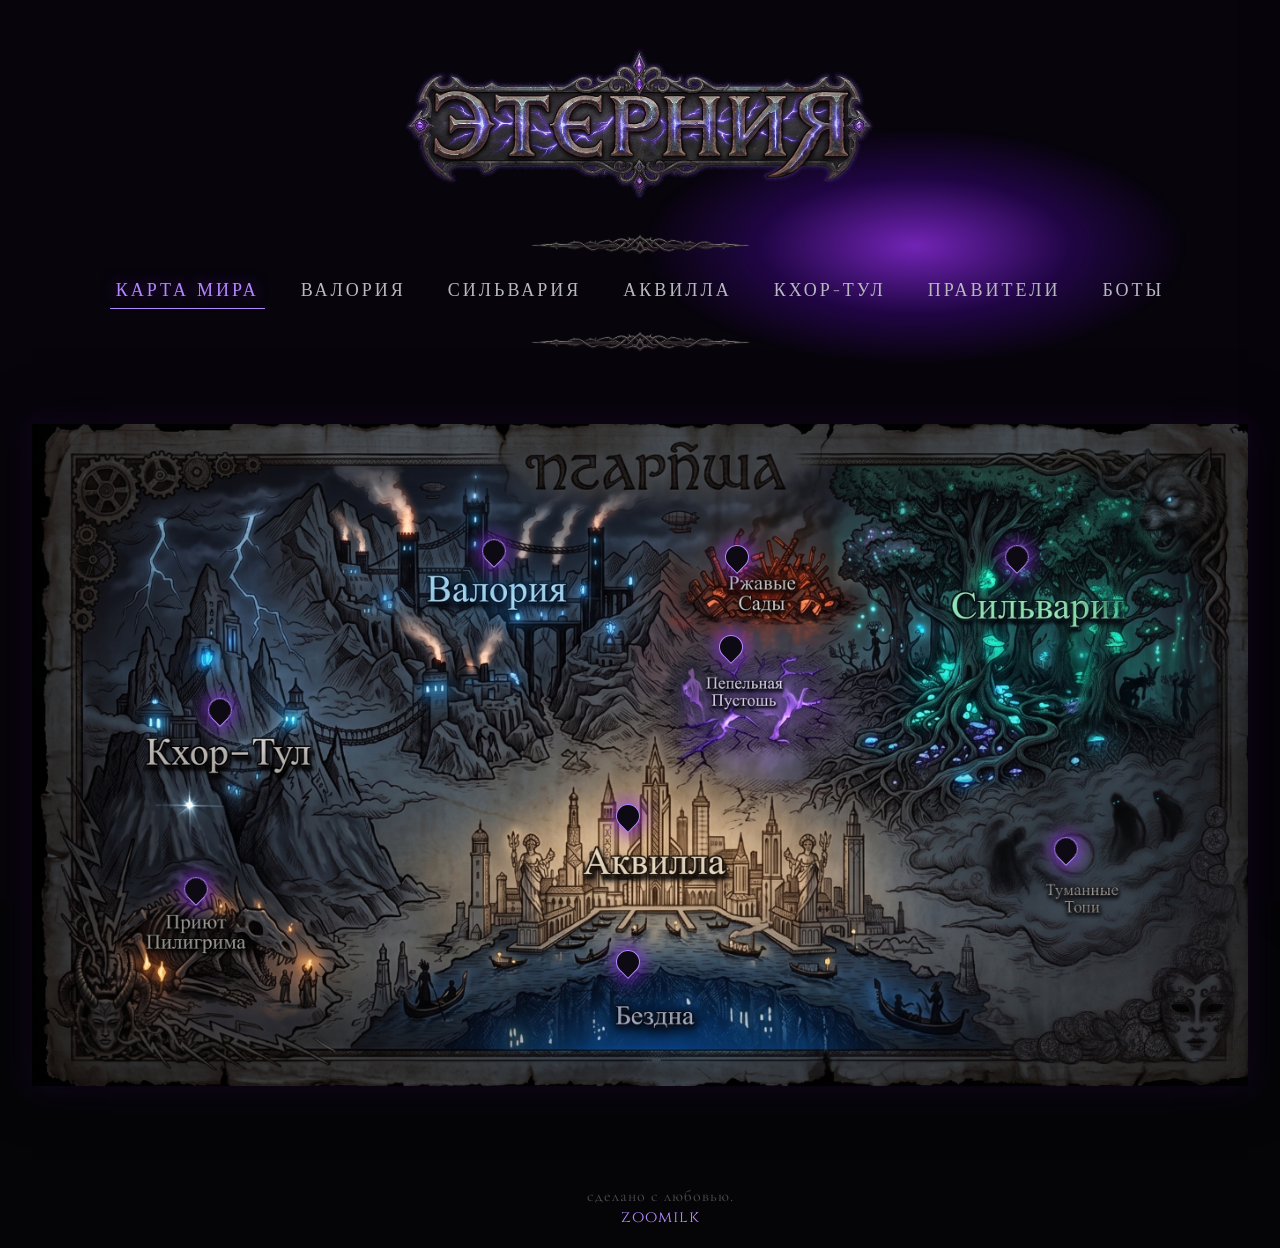
==== commit 11f49076: "Add files via upload" ====
--- a/index.html
+++ b/index.html
@@ -156,25 +156,29 @@
         .styled-list li::before { content: '♦'; position: absolute; left: 0; color: var(--text-accent); font-size: 14px; top: 2px; }
         .quote-block { border-left: 2px solid var(--text-accent); padding-left: 15px; margin: 15px 0; font-style: italic; color: #999; }
 
-        /* МИНИ-ПОРТРЕТЫ */
-        .loc-characters-title { font-size: 20px; color: var(--text-silver); margin: 30px 0 15px 0; text-align: center; border-top: 1px solid var(--border-color); padding-top: 15px; font-family: 'Cinzel', serif; }
-        .mini-chars-grid { display: flex; flex-wrap: wrap; gap: 15px; justify-content: center; margin-bottom: 20px; }
-        .mini-char-wrap { text-align: center; cursor: pointer; width: 80px; }
+        /* Кнопки в боковой панели (в ряд) */
+        .sidebar-buttons-grid {
+            display: flex; gap: 15px; margin-top: 35px; position: relative; z-index: 2;
+        }
+        .btn-person {
+            display: block; flex: 1; background: rgba(20, 15, 30, 0.5); color: var(--text-silver);
+            padding: 15px 10px; border: 1px solid var(--text-accent); cursor: pointer; font-family: 'Cinzel', serif;
+            font-size: 15px; text-transform: uppercase; letter-spacing: 2px; transition: all 0.4s; text-align: center;
+        }
+        .btn-person:hover { background: var(--text-accent); color: #000; box-shadow: 0 0 25px var(--glow); }
+
+        /* МИНИ-ПОРТРЕТЫ (Крупные квадраты) */
+        .loc-characters-title { font-size: 20px; color: var(--text-silver); margin: 35px 0 15px 0; text-align: center; border-top: 1px dashed var(--border-color); padding-top: 25px; font-family: 'Cinzel', serif; }
+        .mini-chars-grid { display: flex; flex-wrap: wrap; gap: 20px; justify-content: center; margin-bottom: 20px; }
+        .mini-char-wrap { text-align: center; cursor: pointer; width: 105px; }
         .mini-char-img {
-            width: 70px; height: 70px; border-radius: 6px; border: 2px solid var(--border-color); 
-            background-size: cover; background-position: center; margin: 0 auto 5px auto;
-            transition: all 0.3s ease; box-shadow: 0 4px 10px rgba(0,0,0,0.5);
-        }
-        .mini-char-wrap:hover .mini-char-img { border-color: var(--text-accent); transform: scale(1.1); box-shadow: 0 0 15px var(--glow); }
-        .mini-char-name { font-size: 14px; color: var(--text-main); font-style: italic; transition: color 0.3s; }
+            width: 95px; height: 95px; border-radius: 0; border: 2px solid var(--border-color); 
+            background-size: cover; background-position: center; margin: 0 auto 8px auto;
+            transition: all 0.3s ease; box-shadow: 0 4px 10px rgba(0,0,0,0.5); filter: grayscale(0.3);
+        }
+        .mini-char-wrap:hover .mini-char-img { border-color: var(--text-accent); transform: scale(1.1); box-shadow: 0 0 15px var(--glow); filter: grayscale(0); }
+        .mini-char-name { font-size: 15px; color: var(--text-main); font-style: italic; transition: color 0.3s; }
         .mini-char-wrap:hover .mini-char-name { color: var(--text-accent); }
-
-        .btn-person {
-            display: block; width: 100%; background: rgba(20, 15, 30, 0.5); color: var(--text-silver);
-            padding: 15px 20px; border: 1px solid var(--text-accent); cursor: pointer; font-family: 'Cinzel', serif;
-            font-size: 18px; text-transform: uppercase; letter-spacing: 3px; margin-top: 40px; transition: all 0.4s;
-        }
-        .btn-person:hover { background: var(--text-accent); color: #000; box-shadow: 0 0 25px var(--glow); }
 
         /* --- МОДАЛЬНОЕ ОКНО ПЕРСОНАЖА (ЦЕНТР ЭКРАНА) --- */
         .char-modal-wrapper {
@@ -193,7 +197,7 @@
         .cm-scroll-area::-webkit-scrollbar-thumb { background: var(--text-accent); }
         
         .char-modal-header { display: flex; gap: 30px; align-items: flex-start; margin-bottom: 20px; }
-        .cm-img { width: 180px; height: 180px; border: 2px solid var(--text-accent); background-size: cover; background-position: center; box-shadow: 0 0 20px rgba(138,43,226,0.3); flex-shrink: 0; border-radius: 4px;}
+        .cm-img { width: 180px; height: 180px; border: 2px solid var(--text-accent); background-size: cover; background-position: center; box-shadow: 0 0 20px rgba(138,43,226,0.3); flex-shrink: 0; border-radius: 0;}
         .cm-titles h2 { font-size: 32px; margin: 0 0 10px 0; color: var(--text-silver); text-shadow: 0 0 10px rgba(255,255,255,0.2); }
         .cm-titles h4 { font-size: 18px; margin: 0; color: var(--text-accent); font-family: 'Cormorant Garamond', serif; font-style: italic; letter-spacing: 1px; }
         .cm-text p { margin-bottom: 15px; line-height: 1.6; }
@@ -201,48 +205,48 @@
         /* Модалка для картинок */
         .image-modal { display: none; position: fixed; top: 0; left: 0; width: 100vw; height: 100vh; background: rgba(0,0,0,0.85); z-index: 100000; justify-content: center; align-items: center; opacity: 0; transition: opacity 0.3s ease; }
         .image-modal.active { display: flex; opacity: 1; }
-        .modal-img { max-width: 90vw; max-height: 90vh; border: 2px solid var(--border-color); box-shadow: 0 0 40px rgba(138, 43, 226, 0.3); border-radius: 4px; }
+        .modal-img { max-width: 90vw; max-height: 90vh; border: 2px solid var(--border-color); box-shadow: 0 0 40px rgba(138, 43, 226, 0.3); border-radius: 0; }
         
         /* --- КАРТОЧКИ (ПРАВИТЕЛИ И БОТЫ) --- */
         .characters-grid { max-width: 1500px; margin: 20px auto 60px auto; display: grid; grid-template-columns: repeat(4, 1fr); gap: 25px; padding: 0 30px; align-items: start; }
         .char-card { background: var(--panel-bg); border: 1px solid var(--border-color); padding: 25px; position: relative; cursor: pointer; transition: all 0.4s ease; box-shadow: 0 10px 30px rgba(0,0,0,0.8); }
         .char-card:hover { border-color: var(--text-accent); transform: translateY(-5px); }
         
-        /* ИСПРАВЛЕНИЕ: Портреты больше не черные, они яркие сразу */
+        /* КОНТЕЙНЕР ПОРТРЕТА (ДЛЯ УВЕЛИЧЕНИЯ КАРТИНКИ) */
+        .portrait-container {
+            width: 100%; padding-top: 100%; position: relative; border: 1px solid #1a1525; margin-bottom: 15px;
+            overflow: hidden; z-index: 2; transition: padding-top 0.6s ease;
+        }
         .char-portrait { 
-            width: 100%; aspect-ratio: 1 / 1; background-color: #050505; border: 1px solid #1a1525; margin-bottom: 15px; 
-            background-size: cover; background-position: center; 
-            filter: brightness(0.85) contrast(1.05); /* Яркие по умолчанию */
-            transition: all 0.5s ease; position: relative; z-index: 2; border-radius: 4px;
-        }
-        .char-card:hover .char-portrait, .char-card.expanded .char-portrait { 
-            filter: brightness(1.1) contrast(1.1); /* Легкое свечение при наведении */
-            border-color: var(--text-accent); box-shadow: 0 0 20px rgba(138, 43, 226, 0.3); 
-        }
+            position: absolute; top: 0; left: 0; width: 100%; height: 100%; background-color: #050505; 
+            background-size: cover; background-position: center; border-radius: 0;
+            filter: brightness(0.85) contrast(1.05); transition: all 0.6s ease; 
+        }
+        
+        /* Эффект увеличения самой картинки и окна портрета при раскрытии */
+        .char-card:hover .char-portrait { filter: brightness(1.1) contrast(1.1); transform: scale(1.05); }
+        .char-card.expanded .char-portrait { filter: brightness(1.1) contrast(1.1); transform: scale(1.1); }
+        .char-card.expanded .portrait-container { padding-top: 130%; /* Увеличиваем высоту картинки! */ border-color: var(--text-accent); box-shadow: 0 0 20px rgba(138, 43, 226, 0.3); }
+        .char-card:hover .portrait-container { border-color: var(--text-accent); box-shadow: 0 0 20px rgba(138, 43, 226, 0.3); }
         
         .char-name { font-size: 22px; text-align: center; margin: 10px 0; line-height: 1.3; transition: color 0.3s; position: relative; z-index: 2; }
         .char-card:hover .char-name, .char-card.expanded .char-name { color: var(--text-accent); }
-        .char-details { max-height: 0; opacity: 0; overflow: hidden; transition: max-height 0.6s ease, opacity 0.6s ease; font-size: 16px; position: relative; z-index: 2; }
-        .char-card.expanded .char-details { max-height: 1000px; opacity: 1; margin-top: 15px; }
+        .char-details { max-height: 0; opacity: 0; overflow: hidden; transition: max-height 0.8s ease, opacity 0.8s ease; font-size: 16px; position: relative; z-index: 2; }
+        .char-card.expanded .char-details { max-height: 1200px; opacity: 1; margin-top: 15px; }
         .char-details h4 { color: var(--text-silver); font-size: 18px; margin: 20px 0 5px 0; border-bottom: 1px solid var(--border-color); padding-bottom: 5px; }
         .hint-text { text-align: center; font-size: 14px; color: #666; margin-top: 10px; font-style: italic; }
         .char-card.expanded .hint-text { display: none; }
 
-        /* Заблокированные карточки для ботов */
         .char-card.locked { cursor: not-allowed; }
         .char-card.locked:hover { transform: none; border-color: var(--border-color); }
-        .char-card.locked .char-portrait { filter: brightness(0.2) blur(3px) grayscale(1); }
-
-        /* ИСПРАВЛЕНИЕ: Центрирование гиперссылок в карточках ботов */
+        .char-card.locked .char-portrait { filter: brightness(0.2) blur(3px) grayscale(1); transform: scale(1); }
+        .char-card.locked:hover .char-portrait { filter: brightness(0.2) blur(3px) grayscale(1); transform: scale(1); }
+        .char-card.locked:hover .portrait-container { border-color: #1a1525; box-shadow: none; }
+
+        /* ЦЕНТРИРОВАННЫЕ ГИПЕРССЫЛКИ В КАРТОЧКАХ БОТОВ */
         .bot-links { 
-            display: flex; 
-            flex-wrap: wrap; 
-            justify-content: center; 
-            align-items: center; 
-            gap: 15px; 
-            margin-top: 25px; 
-            padding-top: 15px; 
-            border-top: 1px dashed var(--border-color); 
+            display: flex; flex-wrap: wrap; justify-content: center; align-items: center; gap: 15px; 
+            margin-top: 25px; padding-top: 15px; border-top: 1px dashed var(--border-color); 
         }
         .bot-links a { 
             color: var(--text-accent); text-decoration: none; border-bottom: 1px dashed var(--text-accent); 
@@ -251,28 +255,15 @@
         }
         .bot-links a:hover { color: var(--text-silver); border-bottom-color: var(--text-silver); text-shadow: 0 0 10px var(--glow); }
         
-        .bots-footer { text-align: center; color: rgba(184, 184, 192, 0.3); font-style: italic; margin: 50px 0 80px 0; font-size: 26px; font-family: 'Cinzel', serif; letter-spacing: 2px;}
-
-        /* --- ФУТЕР --- */
+        .bots-footer { text-align: center; color: rgba(184, 184, 192, 0.3); font-style: italic; margin: 50px 0 30px 0; font-size: 26px; font-family: 'Cinzel', serif; letter-spacing: 2px;}
+
+        /* --- ПОДВАЛ --- */
         .global-footer {
-            text-align: center;
-            padding: 30px;
-            color: rgba(184, 184, 192, 0.5);
-            font-size: 15px;
-            font-family: 'Cormorant Garamond', serif;
-            letter-spacing: 1px;
-            width: 100%;
-            margin-top: auto;
-        }
-        .global-footer a {
-            color: var(--text-accent);
-            text-decoration: none;
-            transition: color 0.3s;
-        }
-        .global-footer a:hover {
-            color: var(--text-silver);
-            text-shadow: 0 0 10px var(--glow);
-        }
+            text-align: center; padding: 20px; color: rgba(184, 184, 192, 0.4); font-size: 16px;
+            font-family: 'Cormorant Garamond', serif; letter-spacing: 1px; width: 100%; margin-top: auto;
+        }
+        .global-footer a { color: var(--text-accent); text-decoration: none; transition: color 0.3s; font-family: 'Cinzel', serif;}
+        .global-footer a:hover { color: var(--text-silver); text-shadow: 0 0 10px var(--glow); }
 
     </style>
 </head>
@@ -411,64 +402,72 @@
             
             <div class="char-card" id="card-malakor" onclick="toggleCard('card-malakor')">
                 <div class="decor-corner corner-tl"></div><div class="decor-corner corner-tr"></div>
-                <div class="char-portrait" style="background-image: url('char-malakor.jpg')"></div>
+                <div class="portrait-container"><div class="char-portrait" style="background-image: url('char-malakor.jpg')"></div></div>
                 <h2 class="char-name">Малакор Торн</h2>
                 <div class="decor-divider-thin" style="margin: 5px auto;"></div>
                 <div class="hint-text">Нажмите, чтобы раскрыть</div>
                 
                 <div class="char-details">
                     <p class="quote-block">«Плоть слаба. Шестерни вечны.»</p>
-                    <p><span class="accent-silver">Верховный Архонт Валории.</span> От живой плоти в нем осталось лишь сердце, всё остальное — шедевры из черной стали и мерцающих рун.</p>
+                    <p><span class="accent-silver">Верховный Архонт Валории.</span> От живой плоти в нем осталось лишь сердце, всё остальное — шедевры из черной стали и мерцающих рун[cite: 8].</p>
                     <h4>Характер</h4>
                     <p>Лишен человеческих страстей. Говорит <span class="accent-purple">рублеными фразами</span>, оценивая мир исключительно через призму железной логики и эффективности.</p>
+                    <h4>Слухи</h4>
+                    <p>Поговаривают, что Торн не спит уже десять лет, и его разум напрямую подключен к главной вычислительной машине столицы, что позволяет ему знать о каждой поломке в городе[cite: 8, 20].</p>
                 </div>
                 <div class="decor-corner corner-bl"></div><div class="decor-corner corner-br"></div>
             </div>
 
             <div class="char-card" id="card-elara" onclick="toggleCard('card-elara')">
                 <div class="decor-corner corner-tl"></div><div class="decor-corner corner-tr"></div>
-                <div class="char-portrait" style="background-image: url('char-elara.jpg')"></div>
+                <div class="portrait-container"><div class="char-portrait" style="background-image: url('char-elara.jpg')"></div></div>
                 <h2 class="char-name">Элара Глубокого Корня</h2>
                 <div class="decor-divider-thin" style="margin: 5px auto;"></div>
                 <div class="hint-text">Нажмите, чтобы раскрыть</div>
                 
                 <div class="char-details">
                     <p class="quote-block">«Мы не спешим. Лес помнит всё.»</p>
-                    <p><span class="accent-silver">Матриарх Сильварии.</span> Древний Лесной Вечник. Её ноги превратились в корневую систему, навсегда связавшую её с живым троном-деревом.</p>
+                    <p><span class="accent-silver">Матриарх Сильварии.</span> Древний Лесной Вечник. Её ноги превратились в корневую систему, навсегда связавшую её с живым троном-деревом[cite: 8, 20].</p>
                     <h4>Характер</h4>
                     <p>Отстраненная и спокойная. Её голос звучит как <span class="accent-purple">шелест сухой листвы</span>, но за этим скрывается всеведающий разум, наблюдающий за миром глазами каждой птицы.</p>
+                    <h4>Слухи</h4>
+                    <p>Говорят, что если Матриарх разгневается, она может приказать лесу «забрать» человека — корни прорастут сквозь спящего гостя, и к утру на его месте будет стоять прекрасный, но неподвижный куст[cite: 8, 20].</p>
                 </div>
                 <div class="decor-corner corner-bl"></div><div class="decor-corner corner-br"></div>
             </div>
 
             <div class="char-card" id="card-cassian" onclick="toggleCard('card-cassian')">
                 <div class="decor-corner corner-tl"></div><div class="decor-corner corner-tr"></div>
-                <div class="char-portrait" style="background-image: url('char-cassian.jpg')"></div>
+                <div class="portrait-container"><div class="char-portrait" style="background-image: url('char-cassian.jpg')"></div></div>
                 <h2 class="char-name">Кассиан Вейн</h2>
                 <div class="decor-divider-thin" style="margin: 5px auto;"></div>
                 <div class="hint-text">Нажмите, чтобы раскрыть</div>
                 
                 <div class="char-details">
                     <p class="quote-block">«У каждого секрета есть своя цена.»</p>
-                    <p><span class="accent-silver">Великий Дож Аквиллы.</span> Изысканный Ихорец, чье тело пропитано магией Бездны, отчего кожа кажется почти прозрачной на свету.</p>
+                    <p><span class="accent-silver">Великий Дож Аквиллы.</span> Изысканный Ихорец, чье тело пропитано магией Бездны, отчего кожа кажется почти прозрачной на свету[cite: 8, 20].</p>
                     <h4>Характер</h4>
                     <p>Воплощение изящества. <span class="accent-purple">Остроумен и коварен</span>, непревзойденный политик, способный продать человеку его же собственные ботинки.</p>
+                    <h4>Секрет</h4>
+                    <p>Одержим коллекционированием «запретных воспоминаний» о Серой Мгле. Он верит, что в прошлом люди нашли способ остановить тень, и этот секрет спрятан в голове какого-то безумца[cite: 8, 20].</p>
                 </div>
                 <div class="decor-corner corner-bl"></div><div class="decor-corner corner-br"></div>
             </div>
 
             <div class="char-card" id="card-amon" onclick="toggleCard('card-amon')">
                 <div class="decor-corner corner-tl"></div><div class="decor-corner corner-tr"></div>
-                <div class="char-portrait" style="background-image: url('char-amon.jpg')"></div>
+                <div class="portrait-container"><div class="char-portrait" style="background-image: url('char-amon.jpg')"></div></div>
                 <h2 class="char-name">Воскресший Амон</h2>
                 <div class="decor-divider-thin" style="margin: 5px auto;"></div>
                 <div class="hint-text">Нажмите, чтобы раскрыть</div>
                 
                 <div class="char-details">
                     <p class="quote-block">«Ибо тьма очищается лишь огнем.»</p>
-                    <p><span class="accent-silver">Патриарх Кхор-Тула.</span> Старейший из Остогонов. Его рога давно срослись в пугающую корону, а закрытые глаза видят скрытую суть вещей.</p>
+                    <p><span class="accent-silver">Патриарх Кхор-Тула.</span> Старейший из Остогонов. Его рога давно срослись в пугающую корону, а закрытые глаза видят скрытую суть вещей[cite: 8, 20].</p>
                     <h4>Характер</h4>
                     <p>Суровый религиозный фанатик. Его голос гремит над скалами как <span class="accent-purple">раскат штормового грома</span>, направляя свой народ по пути бескомпромиссной веры.</p>
+                    <h4>Слухи</h4>
+                    <p>Амон верит, что Серая Мгла — это знак грядущего божественного суда, и он тайно готовит свой народ к "Крестовому Походу Чистоты", чтобы "очистить" другие королевства огнем и верой до того, как наступит конец света[cite: 8, 20].</p>
                 </div>
                 <div class="decor-corner corner-bl"></div><div class="decor-corner corner-br"></div>
             </div>
@@ -482,16 +481,16 @@
             <!-- МЭРРИК (Активный) -->
             <div class="char-card" id="bot-merrick" onclick="toggleCard('bot-merrick')">
                 <div class="decor-corner corner-tl"></div><div class="decor-corner corner-tr"></div>
-                <div class="char-portrait" style="background-image: url('char-merrick.jpg')"></div>
+                <div class="portrait-container"><div class="char-portrait" style="background-image: url('char-merrick.jpg')"></div></div>
                 <h2 class="char-name">Мэррик</h2>
                 <div class="decor-divider-thin" style="margin: 5px auto;"></div>
                 <div class="hint-text">Нажмите, чтобы раскрыть</div>
                 
                 <div class="char-details">
-                    <p class="quote-block">«Даже в самом холодном металле можно сохранить искру человечности.»</p>
+                    <p class="quote-block">«Плоть слаба, но искра человечности горит жарче домны.»</p>
                     <p><span class="accent-silver">Страж-7. Живое оружие Стального Синода.</span></p>
                     <h4>Внешность и Суть</h4>
-                    <p>Рожденный в Ржавых трущобах, он спас Архонта ценой собственного тела. Теперь левая часть его фигуры сохранила человечность — бледная кожа и бугры старых шрамов. Правая же стала триумфом брутальной валорианской инженерии: тяжелая руническая сталь, мощные поршни и сплетение труб, по которым пульсирует Живое Серебро.</p>
+                    <p>Левая часть его фигуры сохранила человечность — бледная кожа и бугры старых шрамов. Правая же стала триумфом брутальной валорианской инженерии: тяжелая руническая сталь, мощные поршни и сплетение труб, по которым пульсирует Живое Серебро.</p>
                     <h4>Характер</h4>
                     <p>Мэррик — прагматик до мозга костей. Он выполняет приказы Синода с пугающей, хирургической точностью, не оставляя врагам ни единого шанса. Однако за фасадом безэмоциональной машины скрывается живая искра: он испытывает глубокое сострадание к жителям низин, тайно подкармливает редких лесных зверьков и обладает потрясающе сухим, метким сарказмом.</p>
                     
@@ -506,7 +505,7 @@
             <!-- ТРИ ЗАКРЫТЫХ БОТА -->
             <div class="char-card locked">
                 <div class="decor-corner corner-tl"></div><div class="decor-corner corner-tr"></div>
-                <div class="char-portrait" style="background-image: url('placeholder.jpg')"></div>
+                <div class="portrait-container"><div class="char-portrait" style="background-image: url('placeholder.jpg')"></div></div>
                 <h2 class="char-name">Скрыто Мглой</h2>
                 <div class="decor-divider-thin" style="margin: 5px auto;"></div>
                 <div class="hint-text">Пока недоступно</div>
@@ -515,7 +514,7 @@
 
             <div class="char-card locked">
                 <div class="decor-corner corner-tl"></div><div class="decor-corner corner-tr"></div>
-                <div class="char-portrait" style="background-image: url('placeholder.jpg')"></div>
+                <div class="portrait-container"><div class="char-portrait" style="background-image: url('placeholder.jpg')"></div></div>
                 <h2 class="char-name">Скрыто Мглой</h2>
                 <div class="decor-divider-thin" style="margin: 5px auto;"></div>
                 <div class="hint-text">Пока недоступно</div>
@@ -524,7 +523,7 @@
 
             <div class="char-card locked">
                 <div class="decor-corner corner-tl"></div><div class="decor-corner corner-tr"></div>
-                <div class="char-portrait" style="background-image: url('placeholder.jpg')"></div>
+                <div class="portrait-container"><div class="char-portrait" style="background-image: url('placeholder.jpg')"></div></div>
                 <h2 class="char-name">Скрыто Мглой</h2>
                 <div class="decor-divider-thin" style="margin: 5px auto;"></div>
                 <div class="hint-text">Пока недоступно</div>
@@ -551,7 +550,6 @@
             <div class="content-section" id="r-society"></div>
             <div class="content-section" id="r-rule"></div>
             
-            <!-- Блок для мини-портретов (прячется если пуст) -->
             <div id="r-chars-container" style="display: none;">
                 <div class="loc-characters-title">Связанные Личности</div>
                 <div class="mini-chars-grid" id="r-chars-grid"></div>
@@ -583,13 +581,13 @@
             },
             vance: {
                 name: "Легат Вариан Вэнс", role: "Стальной Палач", img: "char-vance.jpg",
-                text: `<p><b>Внешность:</b> Идеальная осанка, строгий мундир и ни единого импланта в теле.</p>
-                       <p><b>Характер:</b> Фанатичный сторонник догмы «чистоты плоти». Ледяной офицер, воспринимающий подчиненных лишь как винтики в огромном механизме Оплота.</p>`
+                text: `<p><b>Внешность и Суть:</b> Не имеет имплантов, фанатичный сторонник «чистоты плоти». Презирает Слитых, считая их расходным материалом.</p>
+                       <p><b>Характер:</b> Ледяной офицер, воспринимающий подчиненных лишь как винтики в огромном механизме Оплота. Требует абсолютного повиновения.</p>`
             },
             lyra: {
                 name: "Лира «Флакон»", role: "Беглая алхимичка", img: "char-lyra.jpg",
-                text: `<p><b>Внешность:</b> Постоянно кутается в плотные шарфы, скрывая свое происхождение из Аквиллы.</p>
-                       <p><b>Связь:</b> Настоящий мастер перегонки редких зелий. Способна сварить любую микстуру в невыносимых условиях Ржавых трущоб, обменивая их на собственную безопасность.</p>`
+                text: `<p><b>Внешность:</b> Постоянно кутается в плотные шарфы, скрывая свое происхождение. Выживает в суровых Ржавых трущобах Оплота.</p>
+                       <p><b>Связь:</b> Настоящий мастер перегонки редких зелий. Способна сварить спасительную микстуру даже из мусора, обменивая таланты на собственную безопасность.</p>`
             },
             briona: {
                 name: "Бриона", role: "Хозяйка «Стального крюка»", img: "char-briona.jpg",
@@ -598,7 +596,7 @@
             },
             gideon: {
                 name: "Гидеон «Ржавый Нож»", role: "Лидер подполья", img: "char-gideon.jpg",
-                text: `<p><b>Характер:</b> Дьявольски харизматичный бунтарь, презирающий политику Валории. Его пламенные речи зажигают искру сопротивления даже в самых темных шахтах.</p>`
+                text: `<p><b>Характер:</b> Дьявольски харизматичный бунтарь, презирающий жесткую политику Валории. Его пламенные речи зажигают искру сопротивления даже в самых темных шахтах.</p>`
             },
             theron: {
                 name: "Тэрон", role: "Бродячий Клык", img: "char-theron.jpg",
@@ -633,12 +631,12 @@
             enerion: {
                 name: "Энерион", role: "Верховный Псаломщик", img: "char-enerion.jpg",
                 text: `<p><b>Внешность:</b> Остогон пугающей красоты. Красные, как ритуальный костер, волосы, изящные черные рога-лезвия и глаза без зрачков, излучающие мягкий лунный свет.</p>
-                       <p><b>Характер:</b> Утонченный манипулятор. Спокоен, милостив к пастве, но способен сокрушать врагов одной лишь магией тяжести, не поднимая руки.</p>`
+                       <p><b>Характер:</b> Утонченный манипулятор. Спокоен и милостив к пастве, но способен сокрушать волю врагов, искусно играя на их страхах.</p>`
             },
             amon: {
                 name: "Патриарх Амон", role: "Правитель Пиков", img: "char-amon.jpg",
                 text: `<p><b>Внешность:</b> Древнейший остогон. Его огромные рога срослись в каменную корону, а глаза вечно закрыты в немой молитве.</p>
-                       <p><b>Характер:</b> Абсолютный фанатик. Его голос гремит словно раскат горного грома, призывая народ к чистоте и искуплению.</p>`
+                       <p><b>Характер:</b> Абсолютный фанатик. Его голос гремит словно раскат горного грома, призывая народ к чистоте и суровому искуплению.</p>`
             },
             morvald: {
                 name: "Брат Морвальд", role: "Верховный Юстициар", img: "char-morvald.jpg",
@@ -647,18 +645,18 @@
             },
             neya: {
                 name: "Нея", role: "Слепая послушница", img: "char-neya.jpg",
-                text: `<p><b>Внешность:</b> Шестнадцатилетняя абсолютно слепая полукровка из низин.</p>
-                       <p><b>Характер:</b> Светлая, чистая душа, общающаяся с самыми страшными людьми просто, открыто и без малейшей дрожи в голосе.</p>`
+                text: `<p><b>Внешность:</b> Юная, абсолютно слепая полукровка из низин.</p>
+                       <p><b>Характер:</b> Светлая, чистая душа, общающаяся с самыми грозными и страшными фигурами королевства открыто, тепло и без малейшей дрожи в голосе.</p>`
             },
             valdis: {
                 name: "Сестра Вальдис", role: "Немая карательница", img: "char-valdis.jpg",
                 text: `<p><b>Внешность:</b> Сухая, высокая остогонка с наголо спиленными рогами — знак абсолютной преданности Ордену.</p>
-                       <p><b>Характер:</b> Бесшумная, идеальная тень, понимающая волю господина по малейшему движению пальцев.</p>`
+                       <p><b>Характер:</b> Бесшумная, идеальная тень, понимающая невысказанные приказы и выполняющая самую сложную работу.</p>`
             },
             nicodem: {
                 name: "Никодем «Нико»", role: "Призрак Зеркальных Вод", img: "char-nicodem.jpg",
                 text: `<p><b>Внешность:</b> Полуэльф с гибкостью уличного акробата. Иссиня-фиолетовые волосы и глаза цвета яркого аметиста.</p>
-                       <p><b>Характер:</b> Гедонист с ленивой полуулыбкой. В городе, где все прячут лица за масками, он открыто носит свою на затылке. Любит риск и мастерски вскрывает самые охраняемые тайны Аквиллы.</p>`
+                       <p><b>Характер:</b> Гедонист с ленивой полуулыбкой. В городе, где все прячут лица за масками, он открыто носит свою на затылке. Любит риск и мастерски вскрывает чужие тайны.</p>`
             },
             corvus: {
                 name: "Старик Корвус", role: "Слепой Гребец", img: "char-corvus.jpg",
@@ -678,65 +676,74 @@
             kaeli: {
                 name: "Каэли «Пустая Склянка»", role: "Стеклодув", img: "char-kaeli.jpg",
                 text: `<p><b>Внешность:</b> Хрупкая девушка с затуманенным, отрешенным взглядом.</p>
-                       <p><b>Особенности:</b> Ее прошлое было стерто по жестоким законам Домов Памяти. Теперь она существует как идеальный мастер, способный создавать тончайшие сосуды для чужих эмоций.</p>`
+                       <p><b>Особенности:</b> Обладает невероятным даром выдувать тончайшие стеклянные сосуды, способные веками хранить чистую, первозданную человеческую память.</p>`
             }
         };
 
-        // База Главных Регионов (ПОЛНАЯ, КАК РАНЬШЕ)
+        // База Главных Регионов с добавленной Властью
         const mainRegionsDB = {
             valoria: {
+                hasImage: true, mapPage: "valoria",
                 title: "Валория",
                 desc: `<h3>Мрачная Кузница</h3><p>Циклопический конгломерат из черного гранита и чугуна, стиснутый в ледяных каньонах севера. Здесь нет поэзии, только гул заводов. Буры Оплота <span class="accent-purple">высасывают магическую сущность</span> мира, оставляя мертвый монолит.</p>`,
                 society: `<h3>Шестерни Общества</h3><ul class="styled-list"><li><span class="accent-silver">Первородные:</span> Аристократы, хранящие чистоту плоти.</li><li><span class="accent-silver">Сплавленные:</span> Элита с имплантами из Живого серебра.</li><li><span class="accent-silver">Ржавые:</span> Бедняки, гниющие от металлической лихорадки.</li></ul>`,
-                rule: `<h3>Власть Синода</h3><p>Управляется <span class="accent-silver">Стальным Синодом</span> — решения лишены эмоций и строятся на холодном расчете.</p>`,
+                rule: `<h3>Власть Синода</h3><p>Управляется <span class="accent-silver">Стальным Синодом</span> — советом из семи высших чинов. Решения лишены чувств и принимаются исходя из того, сколько ресурсов это принесет Оплоту.</p>`,
                 personId: "malakor"
             },
             sylvaria: {
+                hasImage: true, mapPage: "sylvaria",
                 title: "Сильвария",
                 desc: `<h3>Изумрудная Колыбель</h3><p>Древний лес на востоке. Столица Эльвейн — это единый организм из <span class="accent-purple">колоссальных деревьев-небоскребов</span>. Ночью лес вспыхивает неоновым свечением биолюминесцентных грибов.</p>`,
                 society: `<h3>Дети Леса</h3><ul class="styled-list"><li><span class="accent-silver">Лесные Вечники:</span> Бессмертные хранители памяти с кожей-берестой.</li><li><span class="accent-silver">Звероусты:</span> Полулюди с чертами зверей.</li></ul><p class="quote-block">Здесь не ценят золото, лишь умение слышать Шепот Леса.</p>`,
-                rule: `<h3>Власть Сезонов</h3><p>Направляется <span class="accent-silver">Кругом Сезонов</span>, медитирующим у корней Великого Древа.</p>`,
+                rule: `<h3>Круг Сезонов</h3><p>Управляется советом четырех старейшин:</p><ul class="styled-list"><li><span class="accent-silver">Мать Ива:</span> Пробуждение (рождение, лечебная магия).</li><li><span class="accent-silver">Гром «Золотая Грива»:</span> Цвет (воевода, охота).</li><li><span class="accent-silver">Старец Орис:</span> Увядание (хранитель памяти и алхимии).</li><li><span class="accent-silver">Владыка Хорн «Снежная Кора»:</span> Сон (очищение и выбраковка).</li></ul>`,
                 personId: "elara"
             },
             aquilla: {
+                hasImage: true, mapPage: "aquilla",
                 title: "Аквилла",
                 desc: `<h3>Город над Бездной</h3><p>Жемчужина юга в стиле Dark Deco, выстроенная над <span class="accent-purple">чудовищным разломом</span>. Элегантные белые башни отражаются в бирюзовых водах.</p>`,
                 society: `<h3>Рынок Секретов</h3><ul class="styled-list"><li><span class="accent-silver">Ихорцы:</span> Бледные аристократы с жабрами.</li><li><span class="accent-silver">Рынок Воспоминаний:</span> Место, где алхимики продают чужую память во флаконах.</li></ul>`,
-                rule: `<h3>Власть Масок</h3><p>Управляется <span class="accent-silver">Советом Десяти Масок</span>, где воюют ядами и слухами.</p>`,
+                rule: `<h3>Совет Десяти Масок</h3><p>Главы купеческих домов. Известные члены:</p><ul class="styled-list"><li><span class="accent-silver">Доминик Вальтер:</span> Маска Абсолютной Памяти.</li><li><span class="accent-silver">Аугуст Варен:</span> Зеркальная Маска.</li><li><span class="accent-silver">Кассиопея Бельмонт:</span> Маска Золотых Слез.</li><li><span class="accent-silver">Тиберий Галл:</span> Железная Маска.</li><li><span class="accent-silver">Селеста Моро:</span> Маска Ночной Орхидеи.</li><li><span class="accent-silver">Витторио Фалько:</span> Маска Морского Грифа.</li><li><span class="accent-silver">Октавиан Леван:</span> Хрустальная Маска.</li><li><span class="accent-silver">Джулия Наварро:</span> Маска Безмолвной Скорби.</li><li><span class="accent-silver">Бальтазар Коэн:</span> Кожаная Маска.</li><li><span class="accent-silver">«Эхо»:</span> Маска Треснувшего Обсидиана.</li></ul>`,
                 personId: "cassian"
             },
             khor_tul: {
+                hasImage: true, mapPage: "khortul",
                 title: "Кхор-Тул (Пики)",
                 desc: `<h3>Порог Небес</h3><p>Монастыри, вырубленные в скалах над облаками. Храмы соединены жуткими мостами из <span class="accent-purple">костей и цепей</span>, а вершины купаются в ослепительном эфирном свете.</p>`,
                 society: `<h3>Путь Искупления</h3><p>Родина <span class="accent-silver">Остогонов</span> — рогатых гуманоидов. Их жизнь — изнурительная аскеза и молитвы, искупающие демонический вид.</p>`,
-                rule: `<h3>Власть Вере</h3><p>Теократия <span class="accent-silver">Синода Небесного Света</span>, толкующего знамения в облаках.</p>`,
+                rule: `<h3>Синод Небесного Света</h3><p>Теократический совет старейших патриархов. Состав:</p><ul class="styled-list"><li><span class="accent-silver">Энерион:</span> Верховный Псаломщик (безопасность, цензура).</li><li><span class="accent-silver">Брат Морвальд «Железный Бич»:</span> Верховный Юстициар (военное крыло).</li><li><span class="accent-silver">Матриарх Ваэла:</span> Великий Оссификатор (строительство).</li><li><span class="accent-silver">Прелат Корвин «Взвешивающий Прах»:</span> Эконом Низменностей (снабжение).</li></ul>`,
                 personId: "amon"
             },
             rusty: {
+                hasImage: false, mapPage: null,
                 title: "Ржавые Сады",
                 desc: `<h3>Механическое Кладбище</h3><p>Техногенная свалка на окраинах Валории. Горы бракованных машин <span class="accent-purple">ожили</span> под воздействием магии.</p>`,
                 society: `<h3>Изгои</h3><p>Убежище для изгнанных Сплавленных и механических паразитов, охотящихся на теплую кровь.</p>`,
                 rule: ``
             },
             ashen: {
+                hasImage: false, mapPage: null,
                 title: "Пепельная Пустошь",
                 desc: `<h3>Разорванная Земля</h3><p>Мертвая граница, где вместо песка хрустит <span class="accent-purple">пепел сожженных эпох</span>. Время и гравитация здесь нестабильны.</p>`,
                 society: `<h3>Эхо Прошлого</h3><p>Главная угроза — призрачные проекции древних битв, способные нанести реальную рану случайному путнику.</p>`,
                 rule: ``
             },
             pilgrim: {
+                hasImage: false, mapPage: null,
                 title: "Приют Пилигрима",
                 desc: `<h3>Костяные Врата</h3><p>Поселение у подножия Пиков, вырезанное внутри <span class="accent-purple">исполинского скелета</span> существа, рухнувшего с небес.</p>`,
                 society: `<h3>Покаяние</h3><p>Любой смех чужака может закончиться публичной поркой. Сюда приходят лишь за священной солью и искуплением.</p>`,
                 rule: ``
             },
             misty: {
+                hasImage: false, mapPage: null,
                 title: "Туманные Топи",
                 desc: `<h3>Шепчущие Болота</h3><p>Сеть топких равнин в белом тумане. Стоячие воды источают аромат <span class="accent-purple">гнили и дорогих духов</span>.</p>`,
                 society: `<h3>Узел Безмолвия</h3><p>Идеальный каменный круг в центре топей, где полностью исчезают звуки. Путь к нему преграждают «Шептуны», крадущие голоса любимых.</p>`,
                 rule: ``
             },
             abyss: {
+                hasImage: false, mapPage: null,
                 title: "Бездна",
                 desc: `<h3>Дыхание Тьмы</h3><p>Необъятный подводный разлом под Аквиллой. Раз в столетие Бездна делает <span class="accent-purple">«выдох»</span>, срывая магические замки.</p>`,
                 society: `<h3>Серая Мгла</h3><p>Мелкодисперсная тьма поднимается из океана, материализуя призраков. Ни один смертный не смеет спуститься в её глубины.</p>`,
@@ -744,7 +751,6 @@
             }
         };
 
-        // База Локаций внутри Королевств (ПОДРОБНАЯ И БЕЗОПАСНАЯ)
         const locationsDB = {
             // ВАЛОРИЯ
             citadel: { 
@@ -1029,9 +1035,36 @@
 
         function openMainRegion(id) {
             const reg = mainRegionsDB[id];
-            document.getElementById('r-image').style.display = 'block';
-            document.getElementById('r-divider-top').style.display = 'block';
-            fillSidebar(reg.title, id, reg.desc, reg.society, reg.rule, null);
+            
+            if (reg.hasImage) {
+                document.getElementById('r-image').style.display = 'block';
+                document.getElementById('r-divider-top').style.display = 'block';
+            } else {
+                document.getElementById('r-image').style.display = 'none';
+                document.getElementById('r-divider-top').style.display = 'none';
+            }
+
+            document.getElementById('r-title').innerHTML = reg.title;
+            document.getElementById('r-image').style.backgroundImage = `url('${id}-bg.jpg')`;
+            document.getElementById('r-desc').innerHTML = reg.desc;
+            document.getElementById('r-society').innerHTML = reg.society;
+            document.getElementById('r-rule').innerHTML = reg.rule;
+
+            const actionDiv = document.getElementById('r-action');
+            let btnsHtml = `<div class="sidebar-buttons-grid">`;
+            
+            if (reg.personId) {
+                btnsHtml += `<button class="btn-person" onclick="goToPerson('${reg.personId}')">Правитель</button>`;
+            }
+            if (reg.mapPage) {
+                btnsHtml += `<button class="btn-person" onclick="switchPage('${reg.mapPage}')">Карта Локации</button>`;
+            }
+            
+            btnsHtml += `</div>`;
+            actionDiv.innerHTML = (reg.personId || reg.mapPage) ? btnsHtml : '';
+
+            document.getElementById('r-chars-container').style.display = "none";
+            document.getElementById('sidebar').classList.add('active');
         }
 
         function openLocation(locId) {
@@ -1042,20 +1075,17 @@
             
             document.getElementById('r-image').style.display = 'none';
             document.getElementById('r-divider-top').style.display = 'none';
-            fillSidebar(loc.title, 'loc-' + locId, desc, society, rule, loc.chars);
-        }
-
-        function fillSidebar(title, imgId, desc, soc, rule, charsList) {
-            document.getElementById('r-title').innerHTML = title;
-            document.getElementById('r-image').style.backgroundImage = `url('${imgId}-bg.jpg')`;
+            
+            document.getElementById('r-title').innerHTML = loc.title;
             document.getElementById('r-desc').innerHTML = desc;
-            document.getElementById('r-society').innerHTML = soc;
+            document.getElementById('r-society').innerHTML = society;
             document.getElementById('r-rule').innerHTML = rule;
+            document.getElementById('r-action').innerHTML = '';
 
             const charsContainer = document.getElementById('r-chars-container');
             const grid = document.getElementById('r-chars-grid');
             
-            const validChars = charsList ? charsList.filter(cId => charsDB[cId]) : [];
+            const validChars = loc.chars ? loc.chars.filter(cId => charsDB[cId]) : [];
             
             if (validChars.length > 0) {
                 let html = '';
@@ -1088,6 +1118,24 @@
                 clicked.classList.toggle('expanded');
             }
         }
+
+        function goToPerson(personId) {
+            switchPage('chars');
+            setTimeout(() => {
+                const card = document.getElementById(`card-${personId}`);
+                if(card) {
+                    document.querySelectorAll('.char-card').forEach(c => c.classList.remove('expanded'));
+                    card.classList.add('expanded');
+                    card.scrollIntoView({ behavior: 'smooth', block: 'center' });
+                    card.style.boxShadow = "0 0 30px rgba(179, 136, 255, 0.8)";
+                    card.style.borderColor = "#b388ff";
+                    setTimeout(() => { 
+                        card.style.boxShadow = "0 10px 30px rgba(0,0,0,0.8)"; 
+                        card.style.borderColor = "var(--border-color)";
+                    }, 2000);
+                }
+            }, 150);
+        }
     </script>
 </body>
 </html>
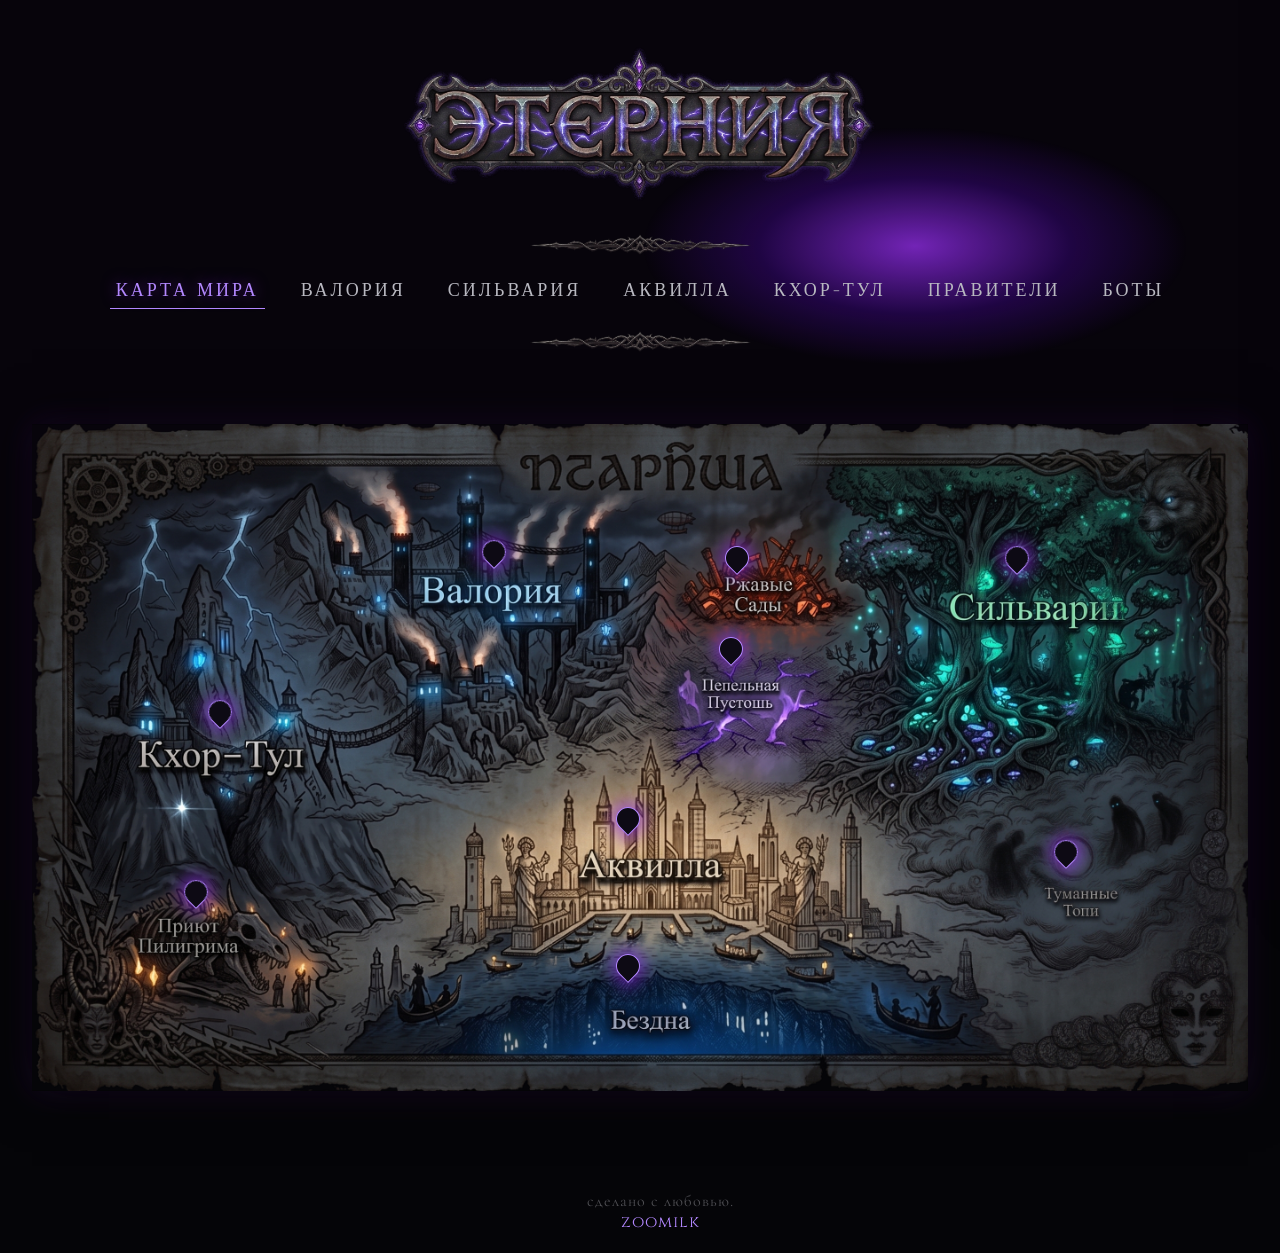
==== commit ea802bf7: "Update index.html" ====
--- a/index.html
+++ b/index.html
@@ -156,10 +156,7 @@
         .styled-list li::before { content: '♦'; position: absolute; left: 0; color: var(--text-accent); font-size: 14px; top: 2px; }
         .quote-block { border-left: 2px solid var(--text-accent); padding-left: 15px; margin: 15px 0; font-style: italic; color: #999; }
 
-        /* Кнопки в боковой панели (в ряд) */
-        .sidebar-buttons-grid {
-            display: flex; gap: 15px; margin-top: 35px; position: relative; z-index: 2;
-        }
+        .sidebar-buttons-grid { display: flex; gap: 15px; margin-top: 35px; position: relative; z-index: 2; }
         .btn-person {
             display: block; flex: 1; background: rgba(20, 15, 30, 0.5); color: var(--text-silver);
             padding: 15px 10px; border: 1px solid var(--text-accent); cursor: pointer; font-family: 'Cinzel', serif;
@@ -167,17 +164,17 @@
         }
         .btn-person:hover { background: var(--text-accent); color: #000; box-shadow: 0 0 25px var(--glow); }
 
-        /* МИНИ-ПОРТРЕТЫ (Крупные квадраты) */
+        /* УВЕЛИЧЕННЫЕ МИНИ-ПОРТРЕТЫ БЕЗ СКРУГЛЕНИЙ */
         .loc-characters-title { font-size: 20px; color: var(--text-silver); margin: 35px 0 15px 0; text-align: center; border-top: 1px dashed var(--border-color); padding-top: 25px; font-family: 'Cinzel', serif; }
         .mini-chars-grid { display: flex; flex-wrap: wrap; gap: 20px; justify-content: center; margin-bottom: 20px; }
-        .mini-char-wrap { text-align: center; cursor: pointer; width: 105px; }
+        .mini-char-wrap { text-align: center; cursor: pointer; width: 130px; }
         .mini-char-img {
-            width: 95px; height: 95px; border-radius: 0; border: 2px solid var(--border-color); 
+            width: 120px; height: 120px; border-radius: 0; border: 2px solid var(--border-color); 
             background-size: cover; background-position: center; margin: 0 auto 8px auto;
-            transition: all 0.3s ease; box-shadow: 0 4px 10px rgba(0,0,0,0.5); filter: grayscale(0.3);
-        }
-        .mini-char-wrap:hover .mini-char-img { border-color: var(--text-accent); transform: scale(1.1); box-shadow: 0 0 15px var(--glow); filter: grayscale(0); }
-        .mini-char-name { font-size: 15px; color: var(--text-main); font-style: italic; transition: color 0.3s; }
+            transition: all 0.3s ease; box-shadow: 0 4px 10px rgba(0,0,0,0.5); filter: brightness(0.7) grayscale(0.3);
+        }
+        .mini-char-wrap:hover .mini-char-img { border-color: var(--text-accent); transform: scale(1.05); box-shadow: 0 0 15px var(--glow); filter: brightness(1) grayscale(0); }
+        .mini-char-name { font-size: 16px; color: var(--text-main); font-style: italic; transition: color 0.3s; }
         .mini-char-wrap:hover .mini-char-name { color: var(--text-accent); }
 
         /* --- МОДАЛЬНОЕ ОКНО ПЕРСОНАЖА (ЦЕНТР ЭКРАНА) --- */
@@ -197,7 +194,8 @@
         .cm-scroll-area::-webkit-scrollbar-thumb { background: var(--text-accent); }
         
         .char-modal-header { display: flex; gap: 30px; align-items: flex-start; margin-bottom: 20px; }
-        .cm-img { width: 180px; height: 180px; border: 2px solid var(--text-accent); background-size: cover; background-position: center; box-shadow: 0 0 20px rgba(138,43,226,0.3); flex-shrink: 0; border-radius: 0;}
+        /* Увеличенная картинка в модалке без скруглений */
+        .cm-img { width: 250px; height: 250px; border: 2px solid var(--text-accent); background-size: cover; background-position: center; box-shadow: 0 0 20px rgba(138,43,226,0.3); flex-shrink: 0; border-radius: 0;}
         .cm-titles h2 { font-size: 32px; margin: 0 0 10px 0; color: var(--text-silver); text-shadow: 0 0 10px rgba(255,255,255,0.2); }
         .cm-titles h4 { font-size: 18px; margin: 0; color: var(--text-accent); font-family: 'Cormorant Garamond', serif; font-style: italic; letter-spacing: 1px; }
         .cm-text p { margin-bottom: 15px; line-height: 1.6; }
@@ -212,21 +210,21 @@
         .char-card { background: var(--panel-bg); border: 1px solid var(--border-color); padding: 25px; position: relative; cursor: pointer; transition: all 0.4s ease; box-shadow: 0 10px 30px rgba(0,0,0,0.8); }
         .char-card:hover { border-color: var(--text-accent); transform: translateY(-5px); }
         
-        /* КОНТЕЙНЕР ПОРТРЕТА (ДЛЯ УВЕЛИЧЕНИЯ КАРТИНКИ) */
+        /* КОНТЕЙНЕР ПОРТРЕТА */
         .portrait-container {
             width: 100%; padding-top: 100%; position: relative; border: 1px solid #1a1525; margin-bottom: 15px;
-            overflow: hidden; z-index: 2; transition: padding-top 0.6s ease;
-        }
+            overflow: hidden; z-index: 2; transition: border-color 0.4s ease, box-shadow 0.4s ease;
+        }
+        /* Портреты изначально черно-белые и темные */
         .char-portrait { 
             position: absolute; top: 0; left: 0; width: 100%; height: 100%; background-color: #050505; 
             background-size: cover; background-position: center; border-radius: 0;
-            filter: brightness(0.85) contrast(1.05); transition: all 0.6s ease; 
+            filter: brightness(0.4) grayscale(1) contrast(1.2); transition: all 0.6s ease; 
         }
         
-        /* Эффект увеличения самой картинки и окна портрета при раскрытии */
-        .char-card:hover .char-portrait { filter: brightness(1.1) contrast(1.1); transform: scale(1.05); }
-        .char-card.expanded .char-portrait { filter: brightness(1.1) contrast(1.1); transform: scale(1.1); }
-        .char-card.expanded .portrait-container { padding-top: 130%; /* Увеличиваем высоту картинки! */ border-color: var(--text-accent); box-shadow: 0 0 20px rgba(138, 43, 226, 0.3); }
+        /* При наведении появляется цвет, яркость и легкий зум картинки внутри рамки */
+        .char-card:hover .char-portrait, .char-card.expanded .char-portrait { filter: brightness(1.05) grayscale(0) contrast(1.1); transform: scale(1.05); }
+        .char-card.expanded .portrait-container { border-color: var(--text-accent); box-shadow: 0 0 20px rgba(138, 43, 226, 0.3); }
         .char-card:hover .portrait-container { border-color: var(--text-accent); box-shadow: 0 0 20px rgba(138, 43, 226, 0.3); }
         
         .char-name { font-size: 22px; text-align: center; margin: 10px 0; line-height: 1.3; transition: color 0.3s; position: relative; z-index: 2; }
@@ -237,10 +235,10 @@
         .hint-text { text-align: center; font-size: 14px; color: #666; margin-top: 10px; font-style: italic; }
         .char-card.expanded .hint-text { display: none; }
 
+        /* Заблокированные карточки для ботов */
         .char-card.locked { cursor: not-allowed; }
         .char-card.locked:hover { transform: none; border-color: var(--border-color); }
-        .char-card.locked .char-portrait { filter: brightness(0.2) blur(3px) grayscale(1); transform: scale(1); }
-        .char-card.locked:hover .char-portrait { filter: brightness(0.2) blur(3px) grayscale(1); transform: scale(1); }
+        .char-card.locked .char-portrait, .char-card.locked:hover .char-portrait { filter: brightness(0.2) blur(3px) grayscale(1) !important; transform: scale(1) !important; }
         .char-card.locked:hover .portrait-container { border-color: #1a1525; box-shadow: none; }
 
         /* ЦЕНТРИРОВАННЫЕ ГИПЕРССЫЛКИ В КАРТОЧКАХ БОТОВ */
@@ -320,7 +318,7 @@
     <!-- СТРАНИЦА: ГЛАВНАЯ КАРТА -->
     <main id="page-map" class="page active">
         <div class="map-container">
-            <img src="map.jpg" alt="Карта Этернии" class="map-image">
+            <img src="map.png" alt="Карта Этернии" class="map-image">
             <img src="fog.gif" alt="Туман" class="mist-overlay" id="mist-layer">
 
             <div class="map-pin" style="left: 38%; top: 21%;" onclick="openMainRegion('valoria')"></div>
@@ -339,14 +337,14 @@
     <main id="page-valoria" class="page">
         <div class="map-container">
             <img src="map-valoria.jpg" alt="Карта Валории" class="map-image">
-            <div class="map-pin" style="left: 40%; top: 20%;" onclick="openLocation('citadel')"></div>
-            <div class="map-pin" style="left: 50%; top: 35%;" onclick="openLocation('garrison')"></div>
-            <div class="map-pin" style="left: 65%; top: 45%;" onclick="openLocation('workshop')"></div>
-            <div class="map-pin" style="left: 45%; top: 60%;" onclick="openLocation('forge')"></div>
-            <div class="map-pin" style="left: 55%; top: 80%;" onclick="openLocation('bazaar')"></div>
-            <div class="map-pin" style="left: 35%; top: 75%;" onclick="openLocation('block14')"></div>
-            <div class="map-pin" style="left: 20%; top: 50%;" onclick="openLocation('bastion')"></div>
-            <div class="map-pin" style="left: 60%; top: 65%;" onclick="openLocation('tavern')"></div>
+            <div class="map-pin" style="left: 54%; top: 29.5%;" onclick="openLocation('citadel')"></div>
+            <div class="map-pin" style="left: 48%; top: 48%;" onclick="openLocation('garrison')"></div>
+            <div class="map-pin" style="left: 71.5%; top: 43%;" onclick="openLocation('workshop')"></div>
+            <div class="map-pin" style="left: 58.5%; top: 79.5%;" onclick="openLocation('forge')"></div>
+            <div class="map-pin" style="left: 89.5%; top: 57.5%;" onclick="openLocation('bazaar')"></div>
+            <div class="map-pin" style="left: 10%; top: 62.5%;" onclick="openLocation('block14')"></div>
+            <div class="map-pin" style="left: 11%; top: 89.5%;" onclick="openLocation('bastion')"></div>
+            <div class="map-pin" style="left: 78%; top: 59%;" onclick="openLocation('tavern')"></div>
         </div>
     </main>
 
@@ -354,14 +352,14 @@
     <main id="page-sylvaria" class="page">
         <div class="map-container">
             <img src="map-sylvaria.jpg" alt="Карта Сильварии" class="map-image">
-            <div class="map-pin" style="left: 50%; top: 40%;" onclick="openLocation('vault')"></div>
-            <div class="map-pin" style="left: 60%; top: 30%;" onclick="openLocation('grove')"></div>
-            <div class="map-pin" style="left: 40%; top: 50%;" onclick="openLocation('pharmacy')"></div>
-            <div class="map-pin" style="left: 65%; top: 60%;" onclick="openLocation('market')"></div>
-            <div class="map-pin" style="left: 75%; top: 70%;" onclick="openLocation('span')"></div>
-            <div class="map-pin" style="left: 30%; top: 65%;" onclick="openLocation('post')"></div>
-            <div class="map-pin" style="left: 20%; top: 80%;" onclick="openLocation('camp')"></div>
-            <div class="map-pin" style="left: 85%; top: 50%;" onclick="openLocation('outpost')"></div>
+            <div class="map-pin" style="left: 52%; top: 50.5%;" onclick="openLocation('vault')"></div>
+            <div class="map-pin" style="left: 52%; top: 69%;" onclick="openLocation('grove')"></div>
+            <div class="map-pin" style="left: 55%; top: 12.5%;" onclick="openLocation('pharmacy')"></div>
+            <div class="map-pin" style="left: 67%; top: 67%;" onclick="openLocation('market')"></div>
+            <div class="map-pin" style="left: 54.5%; top: 92.5%;" onclick="openLocation('span')"></div>
+            <div class="map-pin" style="left: 20%; top: 82.5%;" onclick="openLocation('post')"></div>
+            <div class="map-pin" style="left: 86.5%; top: 83%;" onclick="openLocation('camp')"></div>
+            <div class="map-pin" style="left: 89.5%; top: 38%;" onclick="openLocation('outpost')"></div>
         </div>
     </main>
 
@@ -369,15 +367,14 @@
     <main id="page-aquilla" class="page">
         <div class="map-container">
             <img src="map-aquilla.jpg" alt="Карта Аквиллы" class="map-image">
-            <div class="map-pin" style="left: 50%; top: 30%;" onclick="openLocation('palace')"></div>
-            <div class="map-pin" style="left: 65%; top: 40%;" onclick="openLocation('archive')"></div>
-            <div class="map-pin" style="left: 35%; top: 45%;" onclick="openLocation('salon')"></div>
-            <div class="map-pin" style="left: 55%; top: 60%;" onclick="openLocation('cabaret')"></div>
-            <div class="map-pin" style="left: 45%; top: 65%;" onclick="openLocation('passage')"></div>
-            <div class="map-pin" style="left: 25%; top: 55%;" onclick="openLocation('citadel_guard')"></div>
-            <div class="map-pin" style="left: 60%; top: 80%;" onclick="openLocation('lair')"></div>
-            <div class="map-pin" style="left: 40%; top: 85%;" onclick="openLocation('pier')"></div>
-            <div class="map-pin" style="left: 50%; top: 95%;" onclick="openLocation('monoliths')"></div>
+            <div class="map-pin" style="left: 54.5%; top: 45%;" onclick="openLocation('palace')"></div>
+            <div class="map-pin" style="left: 36%; top: 29.5%;" onclick="openLocation('archive')"></div>
+            <div class="map-pin" style="left: 40.5%; top: 66.5%;" onclick="openLocation('salon')"></div>
+            <div class="map-pin" style="left: 73.5%; top: 22.5%;" onclick="openLocation('cabaret')"></div>
+            <div class="map-pin" style="left: 73.5%; top: 65%;" onclick="openLocation('passage')"></div>
+            <div class="map-pin" style="left: 95%; top: 31%;" onclick="openLocation('citadel_guard')"></div>
+            <div class="map-pin" style="left: 91%; top: 84%;" onclick="openLocation('lair')"></div>
+            <div class="map-pin" style="left: 83%; top: 76.5%;" onclick="openLocation('pier')"></div>
         </div>
     </main>
 
@@ -385,14 +382,14 @@
     <main id="page-khortul" class="page">
         <div class="map-container">
             <img src="map-khortul.jpg" alt="Карта Кхор-Тул" class="map-image">
-            <div class="map-pin" style="left: 40%; top: 70%;" onclick="openLocation('ossuary')"></div>
-            <div class="map-pin" style="left: 50%; top: 60%;" onclick="openLocation('bridge')"></div>
-            <div class="map-pin" style="left: 60%; top: 55%;" onclick="openLocation('honeycombs')"></div>
-            <div class="map-pin" style="left: 30%; top: 50%;" onclick="openLocation('plaza')"></div>
-            <div class="map-pin" style="left: 70%; top: 65%;" onclick="openLocation('wells')"></div>
-            <div class="map-pin" style="left: 45%; top: 40%;" onclick="openLocation('court')"></div>
-            <div class="map-pin" style="left: 65%; top: 25%;" onclick="openLocation('spire')"></div>
-            <div class="map-pin" style="left: 50%; top: 15%;" onclick="openLocation('sanctuary')"></div>
+            <div class="map-pin" style="left: 64%; top: 87%;" onclick="openLocation('ossuary')"></div>
+            <div class="map-pin" style="left: 23%; top: 50.5%;" onclick="openLocation('bridge')"></div>
+            <div class="map-pin" style="left: 52%; top: 18.5%;" onclick="openLocation('honeycombs')"></div>
+            <div class="map-pin" style="left: 8.5%; top: 61%;" onclick="openLocation('plaza')"></div>
+            <div class="map-pin" style="left: 26.5%; top: 82.5%;" onclick="openLocation('wells')"></div>
+            <div class="map-pin" style="left: 65%; top: 41%;" onclick="openLocation('court')"></div>
+            <div class="map-pin" style="left: 87%; top: 61%;" onclick="openLocation('spire')"></div>
+            <div class="map-pin" style="left: 48.5%; top: 49%;" onclick="openLocation('sanctuary')"></div>
         </div>
     </main>
 
@@ -409,11 +406,11 @@
                 
                 <div class="char-details">
                     <p class="quote-block">«Плоть слаба. Шестерни вечны.»</p>
-                    <p><span class="accent-silver">Верховный Архонт Валории.</span> От живой плоти в нем осталось лишь сердце, всё остальное — шедевры из черной стали и мерцающих рун[cite: 8].</p>
+                    <p><span class="accent-silver">Верховный Архонт Валории.</span> От живой плоти в нем осталось лишь сердце, всё остальное — шедевры из черной стали и мерцающих рун.</p>
                     <h4>Характер</h4>
                     <p>Лишен человеческих страстей. Говорит <span class="accent-purple">рублеными фразами</span>, оценивая мир исключительно через призму железной логики и эффективности.</p>
                     <h4>Слухи</h4>
-                    <p>Поговаривают, что Торн не спит уже десять лет, и его разум напрямую подключен к главной вычислительной машине столицы, что позволяет ему знать о каждой поломке в городе[cite: 8, 20].</p>
+                    <p>Поговаривают, что Торн не спит уже десять лет, и его разум напрямую подключен к главной вычислительной машине столицы, что позволяет ему знать о каждой поломке в городе.</p>
                 </div>
                 <div class="decor-corner corner-bl"></div><div class="decor-corner corner-br"></div>
             </div>
@@ -427,11 +424,11 @@
                 
                 <div class="char-details">
                     <p class="quote-block">«Мы не спешим. Лес помнит всё.»</p>
-                    <p><span class="accent-silver">Матриарх Сильварии.</span> Древний Лесной Вечник. Её ноги превратились в корневую систему, навсегда связавшую её с живым троном-деревом[cite: 8, 20].</p>
+                    <p><span class="accent-silver">Матриарх Сильварии.</span> Древний Лесной Вечник. Её ноги превратились в корневую систему, навсегда связавшую её с живым троном-деревом.</p>
                     <h4>Характер</h4>
                     <p>Отстраненная и спокойная. Её голос звучит как <span class="accent-purple">шелест сухой листвы</span>, но за этим скрывается всеведающий разум, наблюдающий за миром глазами каждой птицы.</p>
                     <h4>Слухи</h4>
-                    <p>Говорят, что если Матриарх разгневается, она может приказать лесу «забрать» человека — корни прорастут сквозь спящего гостя, и к утру на его месте будет стоять прекрасный, но неподвижный куст[cite: 8, 20].</p>
+                    <p>Говорят, что если Матриарх разгневается, она может приказать лесу «забрать» человека — корни прорастут сквозь спящего гостя, и к утру на его месте будет стоять прекрасный, но неподвижный куст.</p>
                 </div>
                 <div class="decor-corner corner-bl"></div><div class="decor-corner corner-br"></div>
             </div>
@@ -445,11 +442,11 @@
                 
                 <div class="char-details">
                     <p class="quote-block">«У каждого секрета есть своя цена.»</p>
-                    <p><span class="accent-silver">Великий Дож Аквиллы.</span> Изысканный Ихорец, чье тело пропитано магией Бездны, отчего кожа кажется почти прозрачной на свету[cite: 8, 20].</p>
+                    <p><span class="accent-silver">Великий Дож Аквиллы.</span> Изысканный Ихорец, чье тело пропитано магией Бездны, отчего кожа кажется почти прозрачной на свету.</p>
                     <h4>Характер</h4>
                     <p>Воплощение изящества. <span class="accent-purple">Остроумен и коварен</span>, непревзойденный политик, способный продать человеку его же собственные ботинки.</p>
                     <h4>Секрет</h4>
-                    <p>Одержим коллекционированием «запретных воспоминаний» о Серой Мгле. Он верит, что в прошлом люди нашли способ остановить тень, и этот секрет спрятан в голове какого-то безумца[cite: 8, 20].</p>
+                    <p>Одержим коллекционированием «запретных воспоминаний» о Серой Мгле. Он верит, что в прошлом люди нашли способ остановить тень, и этот секрет спрятан в голове какого-то безумца.</p>
                 </div>
                 <div class="decor-corner corner-bl"></div><div class="decor-corner corner-br"></div>
             </div>
@@ -463,11 +460,11 @@
                 
                 <div class="char-details">
                     <p class="quote-block">«Ибо тьма очищается лишь огнем.»</p>
-                    <p><span class="accent-silver">Патриарх Кхор-Тула.</span> Старейший из Остогонов. Его рога давно срослись в пугающую корону, а закрытые глаза видят скрытую суть вещей[cite: 8, 20].</p>
+                    <p><span class="accent-silver">Патриарх Кхор-Тула.</span> Старейший из Остогонов. Его рога давно срослись в пугающую корону, а закрытые глаза видят скрытую суть вещей.</p>
                     <h4>Характер</h4>
                     <p>Суровый религиозный фанатик. Его голос гремит над скалами как <span class="accent-purple">раскат штормового грома</span>, направляя свой народ по пути бескомпромиссной веры.</p>
                     <h4>Слухи</h4>
-                    <p>Амон верит, что Серая Мгла — это знак грядущего божественного суда, и он тайно готовит свой народ к "Крестовому Походу Чистоты", чтобы "очистить" другие королевства огнем и верой до того, как наступит конец света[cite: 8, 20].</p>
+                    <p>Амон верит, что Серая Мгла — это знак грядущего божественного суда, и он тайно готовит свой народ к "Крестовому Походу Чистоты", чтобы "очистить" другие королевства огнем и верой до того, как наступит конец света.</p>
                 </div>
                 <div class="decor-corner corner-bl"></div><div class="decor-corner corner-br"></div>
             </div>
@@ -478,19 +475,19 @@
     <main id="page-bots" class="page">
         <div class="characters-grid">
             
-            <!-- МЭРРИК (Активный) -->
+            <!-- МЭРРИК (Активный, новая картинка) -->
             <div class="char-card" id="bot-merrick" onclick="toggleCard('bot-merrick')">
                 <div class="decor-corner corner-tl"></div><div class="decor-corner corner-tr"></div>
-                <div class="portrait-container"><div class="char-portrait" style="background-image: url('char-merrick.jpg')"></div></div>
+                <div class="portrait-container"><div class="char-portrait" style="background-image: url('char-merrick2.jpg')"></div></div>
                 <h2 class="char-name">Мэррик</h2>
                 <div class="decor-divider-thin" style="margin: 5px auto;"></div>
                 <div class="hint-text">Нажмите, чтобы раскрыть</div>
                 
                 <div class="char-details">
-                    <p class="quote-block">«Плоть слаба, но искра человечности горит жарче домны.»</p>
+                    <p class="quote-block">«Даже в самом холодном металле можно сохранить искру человечности.»</p>
                     <p><span class="accent-silver">Страж-7. Живое оружие Стального Синода.</span></p>
                     <h4>Внешность и Суть</h4>
-                    <p>Левая часть его фигуры сохранила человечность — бледная кожа и бугры старых шрамов. Правая же стала триумфом брутальной валорианской инженерии: тяжелая руническая сталь, мощные поршни и сплетение труб, по которым пульсирует Живое Серебро.</p>
+                    <p>Левая часть его фигуры сохранила человечность — бледная кожа и бугры старых шрамов. Правая же стала триумфом брутальной валорианской инженерии: тяжелая руническая сталь, мощные поршни и сплетение труб, по которым пульсирует не кровь, а магический сплав.</p>
                     <h4>Характер</h4>
                     <p>Мэррик — прагматик до мозга костей. Он выполняет приказы Синода с пугающей, хирургической точностью, не оставляя врагам ни единого шанса. Однако за фасадом безэмоциональной машины скрывается живая искра: он испытывает глубокое сострадание к жителям низин, тайно подкармливает редких лесных зверьков и обладает потрясающе сухим, метким сарказмом.</p>
                     
@@ -567,11 +564,11 @@
 
     <!-- МАССИВ ДАННЫХ И ЛОГИКА -->
     <script>
-        // База Персонажей (Без спойлеров, поэтичная)
+        // База Персонажей (Без спойлеров, чистый лор)
         const charsDB = {
             merrick: {
                 name: "Мэррик", role: "Страж-7, Прагматик", img: "char-merrick.jpg",
-                text: `<p><b>Внешность:</b> Внушительная фигура. Левая сторона сохранила бледную кожу и человечность, правая — тяжеловесный триумф валорианской инженерии, где вместо крови по трубам пульсирует Живое Серебро.</p>
+                text: `<p><b>Внешность:</b> Внушительная фигура. Левая сторона сохранила бледную кожу и человечность, правая — тяжеловесный триумф валорианской инженерии, где вместо крови по трубам пульсирует магический сплав.</p>
                        <p><b>Характер:</b> Сдержанный, суровый и хладнокровный тактик. Однако под железной броней бьется живое сердце, способное на проявление сострадания и уважения к честным противникам.</p>`
             },
             silas: {
@@ -631,7 +628,7 @@
             enerion: {
                 name: "Энерион", role: "Верховный Псаломщик", img: "char-enerion.jpg",
                 text: `<p><b>Внешность:</b> Остогон пугающей красоты. Красные, как ритуальный костер, волосы, изящные черные рога-лезвия и глаза без зрачков, излучающие мягкий лунный свет.</p>
-                       <p><b>Характер:</b> Утонченный манипулятор. Спокоен и милостив к пастве, но способен сокрушать волю врагов, искусно играя на их страхах.</p>`
+                       <p><b>Характер:</b> Утонченный манипулятор. Спокоен и милостив к пастве, но способен сокрушать волю врагов, искусно играя на их тайных страхах.</p>`
             },
             amon: {
                 name: "Патриарх Амон", role: "Правитель Пиков", img: "char-amon.jpg",
@@ -680,7 +677,7 @@
             }
         };
 
-        // База Главных Регионов с добавленной Властью
+        // База Главных Регионов
         const mainRegionsDB = {
             valoria: {
                 hasImage: true, mapPage: "valoria",
@@ -702,7 +699,7 @@
                 hasImage: true, mapPage: "aquilla",
                 title: "Аквилла",
                 desc: `<h3>Город над Бездной</h3><p>Жемчужина юга в стиле Dark Deco, выстроенная над <span class="accent-purple">чудовищным разломом</span>. Элегантные белые башни отражаются в бирюзовых водах.</p>`,
-                society: `<h3>Рынок Секретов</h3><ul class="styled-list"><li><span class="accent-silver">Ихорцы:</span> Бледные аристократы с жабрами.</li><li><span class="accent-silver">Рынок Воспоминаний:</span> Место, где алхимики продают чужую память во флаконах.</li></ul>`,
+                society: `<h3>Рынок Секретов</h3><ul class="styled-list"><li><span class="accent-silver">Ихорцы:</span> Истинные хозяева города. Высокие, бледные, с полупрозрачной кожей, через которую видны голубоватые вены. У них есть небольшие жабры на шее и перепонки между пальцами. Они аристократичны, холодны и обожают маски (в Аквилле неприлично показывать свое истинное лицо на публике).</li><li><span class="accent-silver">Рынок Воспоминаний:</span> Смесь всех остальных рас — торговцы, моряки, авантюристы. Они живут в более шумных, торговых кварталах.</li></ul>`,
                 rule: `<h3>Совет Десяти Масок</h3><p>Главы купеческих домов. Известные члены:</p><ul class="styled-list"><li><span class="accent-silver">Доминик Вальтер:</span> Маска Абсолютной Памяти.</li><li><span class="accent-silver">Аугуст Варен:</span> Зеркальная Маска.</li><li><span class="accent-silver">Кассиопея Бельмонт:</span> Маска Золотых Слез.</li><li><span class="accent-silver">Тиберий Галл:</span> Железная Маска.</li><li><span class="accent-silver">Селеста Моро:</span> Маска Ночной Орхидеи.</li><li><span class="accent-silver">Витторио Фалько:</span> Маска Морского Грифа.</li><li><span class="accent-silver">Октавиан Леван:</span> Хрустальная Маска.</li><li><span class="accent-silver">Джулия Наварро:</span> Маска Безмолвной Скорби.</li><li><span class="accent-silver">Бальтазар Коэн:</span> Кожаная Маска.</li><li><span class="accent-silver">«Эхо»:</span> Маска Треснувшего Обсидиана.</li></ul>`,
                 personId: "cassian"
             },
@@ -743,7 +740,7 @@
                 rule: ``
             },
             abyss: {
-                hasImage: false, mapPage: null,
+                hasImage: true, mapPage: null,
                 title: "Бездна",
                 desc: `<h3>Дыхание Тьмы</h3><p>Необъятный подводный разлом под Аквиллой. Раз в столетие Бездна делает <span class="accent-purple">«выдох»</span>, срывая магические замки.</p>`,
                 society: `<h3>Серая Мгла</h3><p>Мелкодисперсная тьма поднимается из океана, материализуя призраков. Ни один смертный не смеет спуститься в её глубины.</p>`,
@@ -756,7 +753,7 @@
             citadel: { 
                 title: "Цитадель Легата", 
                 what: `Военно-административный центр Валории и резиденция легата Ванса.`, 
-                where: `Находится на Верхнем ярусе (Стальной Пик), в самой высокой точке Оплота.`, 
+                where: `Находится на Верхнем ярусе, в самой высокой точке Оплота.`, 
                 look: `Монументальный бастион бруталистской архитектуры. Внутри — залы из полированной вороненой стали, огромные светящиеся <span class="accent-purple">тактические карты</span> и бронированные панорамные окна с видом на вечно дымящийся город.`, 
                 chars: ["vance"] 
             },
@@ -814,7 +811,7 @@
             vault: { 
                 title: "Тронный Свод Древа-Матери", 
                 what: `Политическое и сакральное сердце королевства.`, 
-                where: `Самый центр Сердцелесья, внутри колоссального полого ствола.`, 
+                where: `Самый центр, внутри колоссального полого ствола.`, 
                 look: `Грандиозный зал, выращенный из живой древесины. Стены пульсируют мягким <span class="accent-purple">бирюзовым соком</span>, а в центре возвышается трон, в который намертво вросли корни Матриарха.`, 
                 chars: ["elara"] 
             },
@@ -842,7 +839,7 @@
             span: { 
                 title: "Заброшенный пролет", 
                 what: `Оборванный подвесной мост — излюбленная точка отдыха лодырей.`, 
-                where: `Внешний край Ивовых Крон, нависающий над подлеском.`, 
+                where: `Внешний край, нависающий над подлеском.`, 
                 look: `Старый деревянный настил, поросший лишайником. Доски обрываются прямо над темной бездной, где натянут вылинявший холщовый гамак.`, 
                 chars: ["theron", "pykh"] 
             },
@@ -900,7 +897,7 @@
             passage: { 
                 title: "Пассаж Стеклодувов", 
                 what: `Торговая галерея, где создают фиалы для памяти.`, 
-                where: `Арочная крытая набережная вдоль Большого Канала.`, 
+                where: `Арочная крытая набережная вдоль воды.`, 
                 look: `Шумный коридор с жаром от печей гильдии. В витринах выставлены изящные флаконы: «Юность», «Вкус первой победы», «Забытый кошмар».`, 
                 chars: ["kaeli"] 
             },
@@ -914,7 +911,7 @@
             lair: { 
                 title: "Заброшенный Часовой Шпиль", 
                 what: `Логово Никодема и склад краденых сокровищ.`, 
-                where: `Самый нижний ярус Гнилого Трюма, накренившийся над Бездной.`, 
+                where: `Самый нижний ярус, накренившийся над Бездной.`, 
                 look: `Старая полузатопленная башня. Огромный циферблат без стрелок служит панорамным окном на воющую пустоту внизу. Внутри — украденные ковры и <span class="accent-purple">мерцающие самоцветы</span>.`, 
                 chars: ["nicodem"] 
             },
@@ -1138,4 +1135,4 @@
         }
     </script>
 </body>
-</html>+</html>
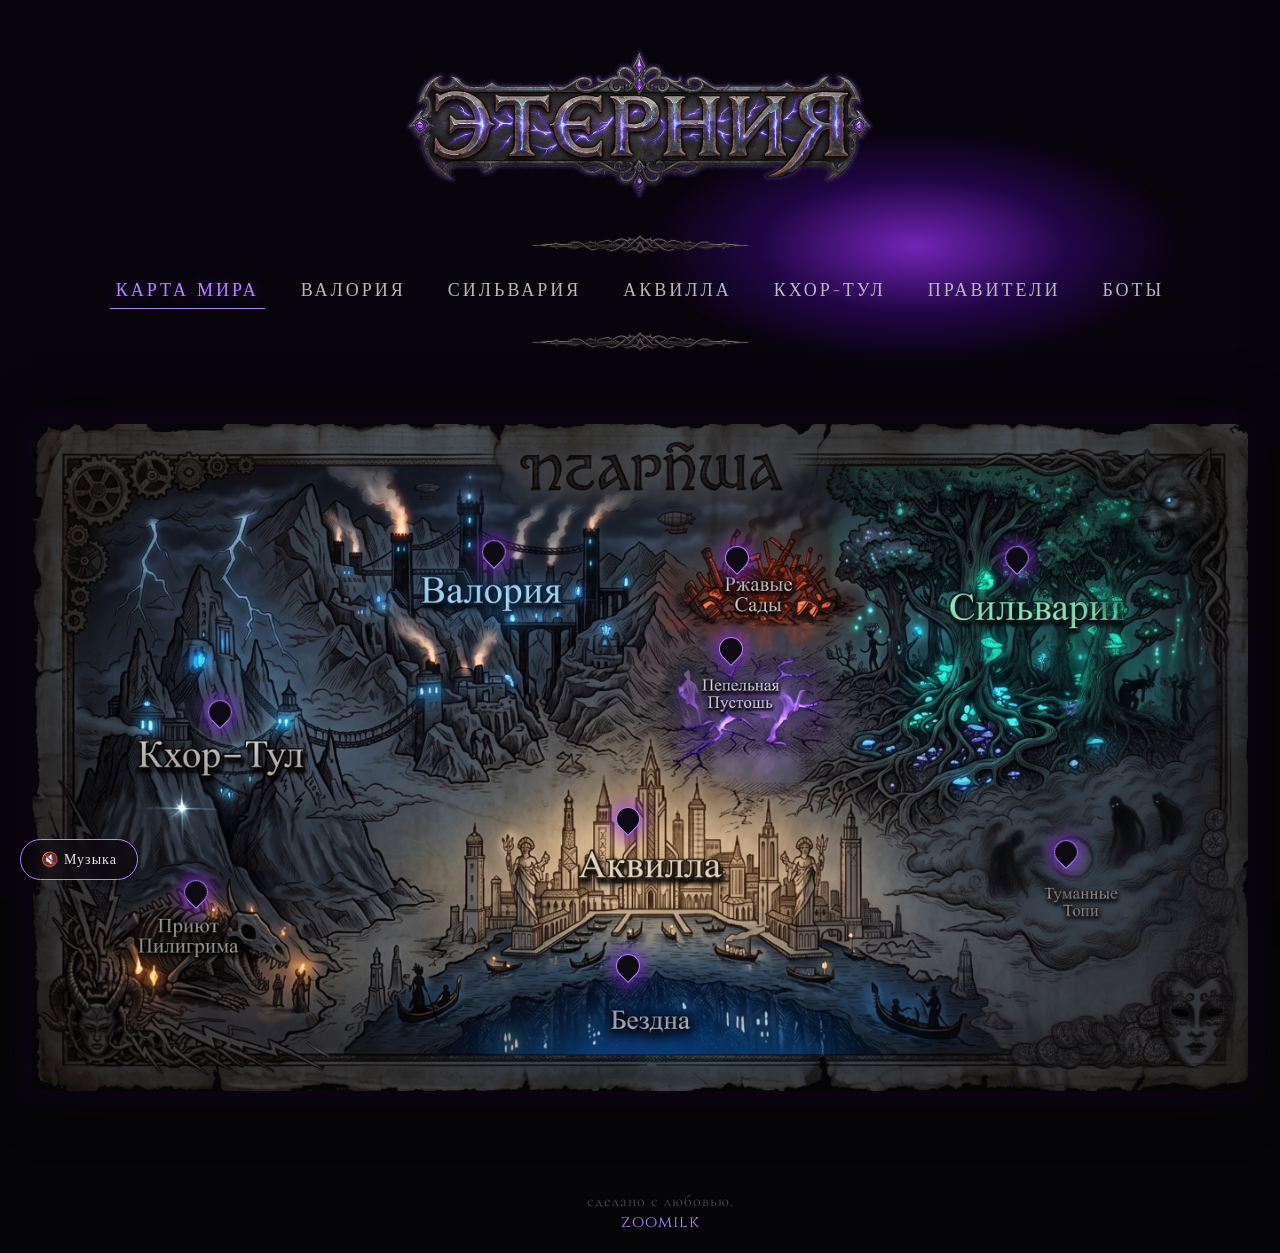
==== commit f8a6a25d: "Update index.html" ====
--- a/index.html
+++ b/index.html
@@ -4,6 +4,8 @@
     <meta charset="UTF-8">
     <meta name="viewport" content="width=device-width, initial-scale=1.0">
     <title>Мир Этернии</title>
+    <!-- Иконка вкладки браузера -->
+    <link rel="icon" href="data:image/svg+xml,<svg xmlns=%22http://www.w3.org/2000/svg%22 viewBox=%220 0 100 100%22><text y=%22.9em%22 font-size=%2290%22>👑</text></svg>">
     <style>
         @import url('https://fonts.googleapis.com/css2?family=Cinzel:wght@400;700&family=Cormorant+Garamond:ital,wght@0,400;0,600;1,400&display=swap');
 
@@ -262,11 +264,46 @@
         }
         .global-footer a { color: var(--text-accent); text-decoration: none; transition: color 0.3s; font-family: 'Cinzel', serif;}
         .global-footer a:hover { color: var(--text-silver); text-shadow: 0 0 10px var(--glow); }
+        /* --- Кнопка музыки --- */
+        #music-btn {
+            position: fixed;
+            bottom: 20px;
+            left: 20px;
+            background: rgba(10, 8, 14, 0.6);
+            color: var(--text-silver);
+            border: 1px solid var(--text-accent);
+            padding: 10px 20px;
+            border-radius: 30px;
+            font-family: 'Cinzel', serif;
+            font-size: 14px;
+            cursor: pointer;
+            z-index: 9999;
+            transition: all 0.4s ease;
+            backdrop-filter: blur(5px);
+            letter-spacing: 1px;
+        }
+        #music-btn:hover {
+            background: rgba(138, 43, 226, 0.4);
+            color: #fff;
+            box-shadow: 0 0 15px var(--glow);
+        }
+
+        /* --- Рамки для локальных карт --- */
+        .region-map-border {
+            border: 2px solid var(--border-color);
+            border-radius: 4px;
+        }
 
     </style>
 </head>
 <body>
 
+    <!-- Музыка на фоне -->
+    <audio id="bg-music" loop>
+        <source src="music.mp3" type="audio/mpeg">
+    </audio>
+    <!-- Кнопка управления звуком -->
+    <button id="music-btn" onclick="toggleMusic()">🔇 Музыка</button>
     <video id="bg-video" autoplay loop muted playsinline>
         <source src="bg.mp4" type="video/mp4">
     </video>
@@ -335,7 +372,7 @@
 
     <!-- СТРАНИЦА: ВАЛОРИЯ -->
     <main id="page-valoria" class="page">
-        <div class="map-container">
+        <div class="map-container region-map-border">
             <img src="map-valoria.jpg" alt="Карта Валории" class="map-image">
             <div class="map-pin" style="left: 54%; top: 29.5%;" onclick="openLocation('citadel')"></div>
             <div class="map-pin" style="left: 48%; top: 48%;" onclick="openLocation('garrison')"></div>
@@ -350,7 +387,7 @@
 
     <!-- СТРАНИЦА: СИЛЬВАРИЯ -->
     <main id="page-sylvaria" class="page">
-        <div class="map-container">
+        <div class="map-container region-map-border">
             <img src="map-sylvaria.jpg" alt="Карта Сильварии" class="map-image">
             <div class="map-pin" style="left: 52%; top: 50.5%;" onclick="openLocation('vault')"></div>
             <div class="map-pin" style="left: 52%; top: 69%;" onclick="openLocation('grove')"></div>
@@ -365,7 +402,7 @@
 
     <!-- СТРАНИЦА: АКВИЛЛА -->
     <main id="page-aquilla" class="page">
-        <div class="map-container">
+        <div class="map-container region-map-border">
             <img src="map-aquilla.jpg" alt="Карта Аквиллы" class="map-image">
             <div class="map-pin" style="left: 54.5%; top: 45%;" onclick="openLocation('palace')"></div>
             <div class="map-pin" style="left: 36%; top: 29.5%;" onclick="openLocation('archive')"></div>
@@ -380,7 +417,7 @@
 
     <!-- СТРАНИЦА: КХОР-ТУЛ -->
     <main id="page-khortul" class="page">
-        <div class="map-container">
+        <div class="map-container region-map-border">
             <img src="map-khortul.jpg" alt="Карта Кхор-Тул" class="map-image">
             <div class="map-pin" style="left: 64%; top: 87%;" onclick="openLocation('ossuary')"></div>
             <div class="map-pin" style="left: 23%; top: 50.5%;" onclick="openLocation('bridge')"></div>
@@ -399,7 +436,7 @@
             
             <div class="char-card" id="card-malakor" onclick="toggleCard('card-malakor')">
                 <div class="decor-corner corner-tl"></div><div class="decor-corner corner-tr"></div>
-                <div class="portrait-container"><div class="char-portrait" style="background-image: url('char-malakor.jpg')"></div></div>
+                <div class="portrait-container"><div class="char-portrait" style="background-image: url('malakor.jpg')"></div></div>
                 <h2 class="char-name">Малакор Торн</h2>
                 <div class="decor-divider-thin" style="margin: 5px auto;"></div>
                 <div class="hint-text">Нажмите, чтобы раскрыть</div>
@@ -417,7 +454,7 @@
 
             <div class="char-card" id="card-elara" onclick="toggleCard('card-elara')">
                 <div class="decor-corner corner-tl"></div><div class="decor-corner corner-tr"></div>
-                <div class="portrait-container"><div class="char-portrait" style="background-image: url('char-elara.jpg')"></div></div>
+                <div class="portrait-container"><div class="char-portrait" style="background-image: url('elara.jpg')"></div></div>
                 <h2 class="char-name">Элара Глубокого Корня</h2>
                 <div class="decor-divider-thin" style="margin: 5px auto;"></div>
                 <div class="hint-text">Нажмите, чтобы раскрыть</div>
@@ -435,7 +472,7 @@
 
             <div class="char-card" id="card-cassian" onclick="toggleCard('card-cassian')">
                 <div class="decor-corner corner-tl"></div><div class="decor-corner corner-tr"></div>
-                <div class="portrait-container"><div class="char-portrait" style="background-image: url('char-cassian.jpg')"></div></div>
+                <div class="portrait-container"><div class="char-portrait" style="background-image: url('cassian.jpg')"></div></div>
                 <h2 class="char-name">Кассиан Вейн</h2>
                 <div class="decor-divider-thin" style="margin: 5px auto;"></div>
                 <div class="hint-text">Нажмите, чтобы раскрыть</div>
@@ -453,7 +490,7 @@
 
             <div class="char-card" id="card-amon" onclick="toggleCard('card-amon')">
                 <div class="decor-corner corner-tl"></div><div class="decor-corner corner-tr"></div>
-                <div class="portrait-container"><div class="char-portrait" style="background-image: url('char-amon.jpg')"></div></div>
+                <div class="portrait-container"><div class="char-portrait" style="background-image: url('amon.jpg')"></div></div>
                 <h2 class="char-name">Воскресший Амон</h2>
                 <div class="decor-divider-thin" style="margin: 5px auto;"></div>
                 <div class="hint-text">Нажмите, чтобы раскрыть</div>
@@ -564,6 +601,24 @@
 
     <!-- МАССИВ ДАННЫХ И ЛОГИКА -->
     <script>
+        // Логика музыки (громкость 20%, чтобы не орало)
+        const bgMusic = document.getElementById('bg-music');
+        const musicBtn = document.getElementById('music-btn');
+        bgMusic.volume = 0.2; 
+
+        function toggleMusic() {
+            if (bgMusic.paused) {
+                bgMusic.play();
+                musicBtn.innerHTML = '🔊 Музыка';
+                musicBtn.style.borderColor = 'var(--text-silver)';
+                musicBtn.style.boxShadow = '0 0 10px var(--glow)';
+            } else {
+                bgMusic.pause();
+                musicBtn.innerHTML = '🔇 Музыка';
+                musicBtn.style.borderColor = 'var(--text-accent)';
+                musicBtn.style.boxShadow = 'none';
+            }
+        }
         // База Персонажей (Без спойлеров, чистый лор)
         const charsDB = {
             merrick: {
